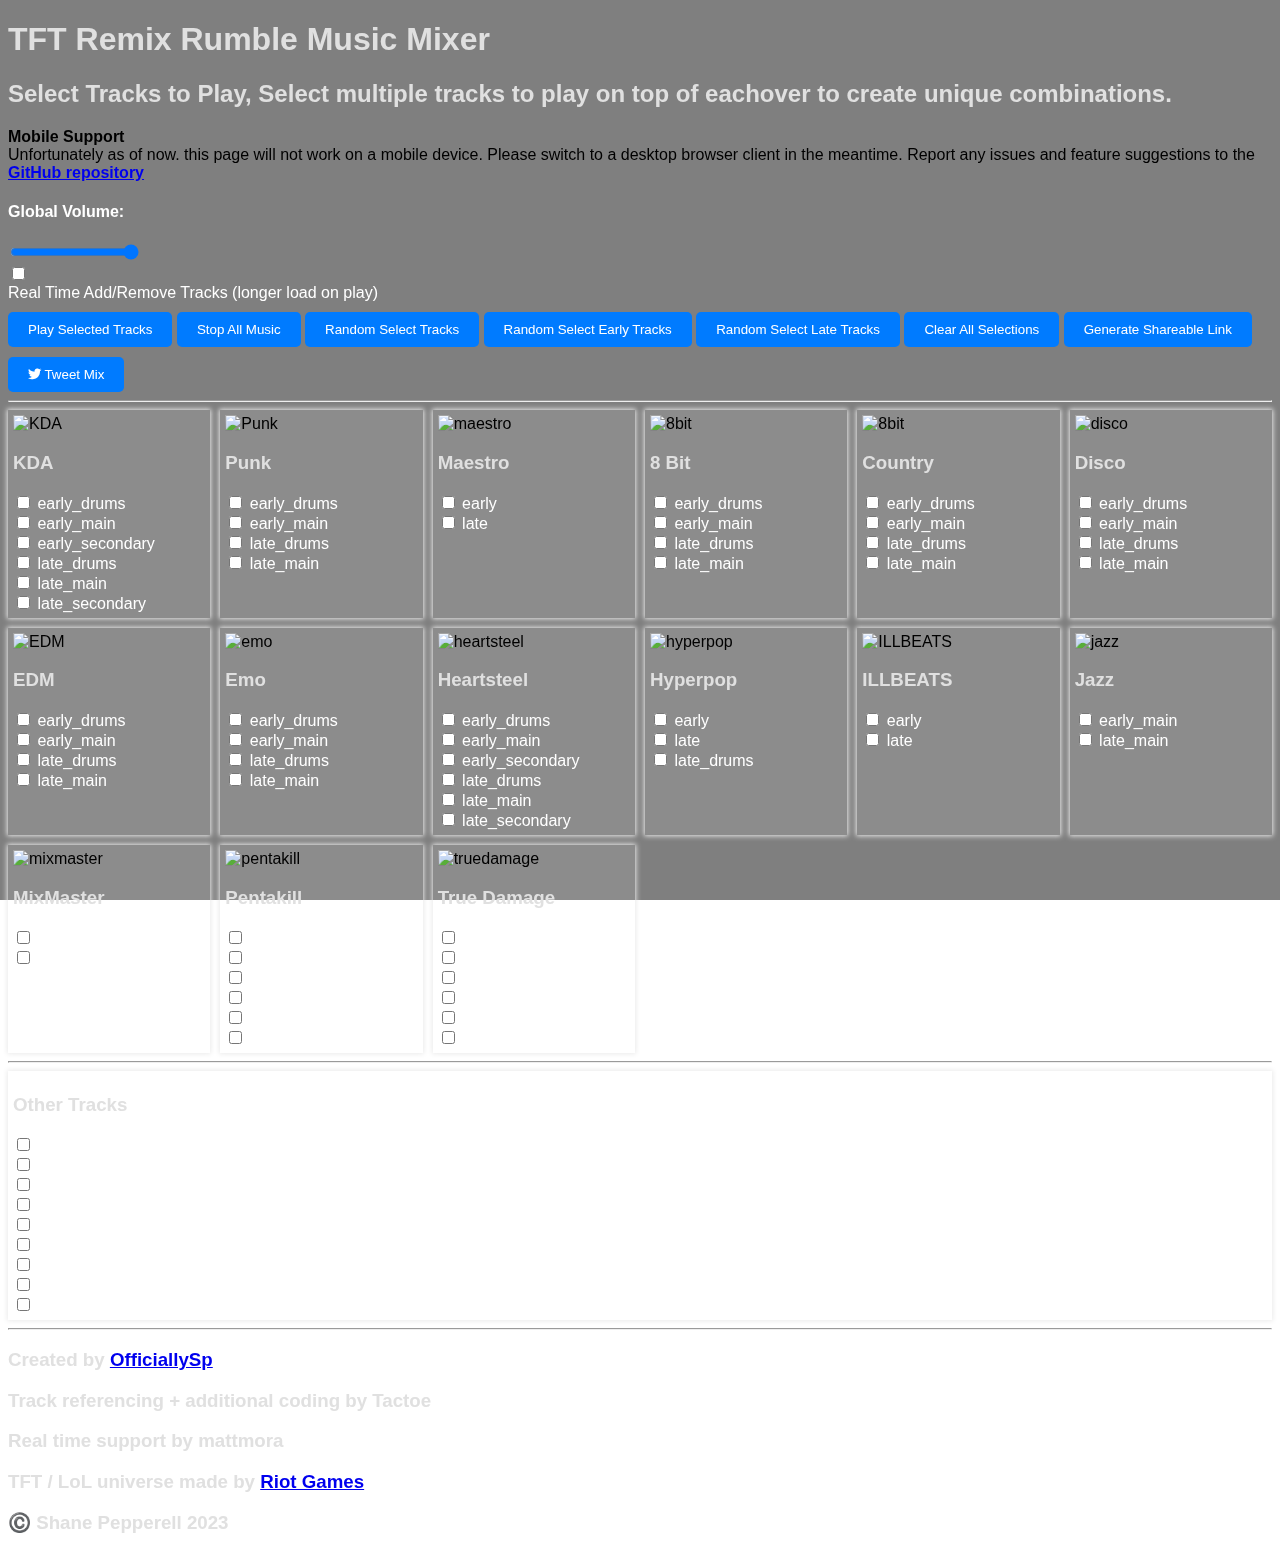
==== index.html @ 21630cff "Merge pull request #13 from mayopon/feature/grouped-random-selection" ====
<!DOCTYPE html>
<html>

<head>
    <meta charset="utf-8">
    <script async src="https://pagead2.googlesyndication.com/pagead/js/adsbygoogle.js?client=ca-pub-1548903334937961" crossorigin="anonymous"></script>
    <link href="https://cdn.jsdelivr.net/npm/bootstrap@5.3.2/dist/css/bootstrap.min.css" rel="stylesheet" integrity="sha384-T3c6CoIi6uLrA9TneNEoa7RxnatzjcDSCmG1MXxSR1GAsXEV/Dwwykc2MPK8M2HN" crossorigin="anonymous">
    <link href="https://cdnjs.cloudflare.com/ajax/libs/font-awesome/5.15.1/css/all.min.css" rel="stylesheet">
    <link rel="stylesheet" type="text/css" href="styles.css">
    <title>TFT Remix Rumble Music Mixer</title>
</head>

<body>
    <div class="background-image"></div>
    <div class="background-darken"></div>
    <h1>TFT Remix Rumble Music Mixer</h1>
    <h2>Select Tracks to Play, Select multiple tracks to play on top of eachover to create unique combinations.</h2>
    <div class="alert alert-info">
        <strong>Mobile Support</strong><br>
        Unfortunately as of now. this page will not work on a mobile device. Please switch to a desktop browser client in the meantime. Report any issues and feature suggestions to the <a href="https://github.com/OfficiallySp/tftmixer"><strong>GitHub repository</strong></a>
    </div>
    <div>
        <label for="globalVolume"><strong>
                <h4>Global Volume:</h4>
            </strong></label>
        <input type="range" id="globalVolume" name="volume" min="0" max="1" step="0.01" value="1" oninput="setGlobalVolume(this.value)">
    </div>
    <div class="toggle">
        <input type="checkbox" id="realTime" onclick="stopAllTracks()"/>
        <label for="realTime">Real Time Add/Remove Tracks (longer load on play) </label>
      </div>
    <div id="loadingIndicator" class="text-center" style="display: none;">
        <div class="spinner-border text-primary" role="status">
            <span class="visually-hidden">Loading Tracks...</span>
        </div>
    </div>
    <button class="btn btn-success" onclick="playSelectedTracks()">Play Selected Tracks</button>
    <button class="btn btn-secondary" onclick="stopAllTracks()">Stop All Music</button>
    <button class="btn btn-warning" onclick="randomSelectTracks()">Random Select Tracks</button>
    <button class="btn btn-warning" onclick="randomSelectEarlyTracks()">Random Select Early Tracks</button>
    <button class="btn btn-warning" onclick="randomSelectLateTracks()">Random Select Late Tracks</button>
    <button class="btn btn-danger" onclick="clearAllSelections()">Clear All Selections</button>
    <button onclick="generateShareableLink()" class="btn btn-info">Generate Shareable Link</button>
    <button onclick="tweetMix()" class="btn btn-primary"><i class="fab fa-twitter"></i> Tweet Mix</button>
    <div class="alert alert-success" id="copyNotification" style="display:none; position: fixed; bottom: 20px; right: 20px;">
        <strong>URL Copied to Clipboard</strong>
    </div>
    <hr>
    <div class="trait-container">
        <div class="trait">
            <img src="icon/kda.png" alt="KDA">
            <h3>KDA</h3>
            <input type="checkbox" id="kda_early_drums." name="kda_early_drums." class="early">
            <label for="kda_early_drums.">early_drums</label>
            <audio id="audiokda_early_drums" src="tracks/kda_early_drums.ogg" preload="none" loop></audio>
            <br>
            <input type="checkbox" id="kda_early_main." name="kda_early_main." class="early">
            <label for="kda_early_main.">early_main</label>
            <audio id="audiokda_early_main." src="tracks/kda_early_main.ogg" preload="none" loop></audio>
            <br>
            <input type="checkbox" id="kda_early_secondary." name="kda_early_secondary." class="early">
            <label for="kda_early_secondary.">early_secondary</label>
            <audio id="audiokda_early_secondary." src="tracks/kda_early_secondary.ogg" preload="none" loop></audio>
            <br>
            <input type="checkbox" id="kda_late_drums." name="kda_late_drums." class="late">
            <label for="kda_late_drums.">late_drums</label>
            <audio id="audiokda_late_drums." src="tracks/kda_late_drums.ogg" preload="none" loop></audio>
            <br>
            <input type="checkbox" id="kda_late_main." name="kda_late_main." class="late">
            <label for="kda_late_main.">late_main</label>
            <audio id="audiokda_late_main." src="tracks/kda_late_main.ogg" preload="none" loop></audio>
            <br>
            <input type="checkbox" id="kda_late_secondary." name="kda_late_secondary." class="late">
            <label for="kda_late_secondary.">late_secondary</label>
            <audio id="audiokda_late_secondary." src="tracks/kda_late_secondary.ogg" preload="none" loop></audio>
        </div>
        <div class="trait">
            <img src="icon/punk.png" alt="Punk">
            <h3>Punk</h3>
            <input type="checkbox" id="punk_early_drums." name="punk_early_drums." class="early">
            <label for="punk_early_drums.">early_drums</label>
            <audio id="audiopunk_early_drums." src="tracks/punk_early_drums.ogg" preload="none" loop></audio>
            <br>
            <input type="checkbox" id="punk_early_main." name="punk_early_main." class="early">
            <label for="punk_early_main.">early_main</label>
            <audio id="audiopunk_early_main." src="tracks/punk_early_main.ogg" preload="none" loop></audio>
            <br>
            <input type="checkbox" id="punk_late_drums." name="punk_late_drums." class="late">
            <label for="punk_late_drums.">late_drums</label>
            <audio id="audiopunk_late_drums." src="tracks/punk_late_drums.ogg" preload="none" loop></audio>
            <br>
            <input type="checkbox" id="punk_late_main." name="punk_late_main." class="late">
            <label for="punk_late_main.">late_main</label>
            <audio id="audiopunk_late_main." src="tracks/punk_late_main.ogg" preload="none" loop></audio>
        </div>
        <div class="trait">
            <img src="icon/maestro.png" alt="maestro">
            <h3>Maestro</h3>
            <input type="checkbox" id="maestro_early." name="maestro_early." class="early">
            <label for="maestro_early.">early</label>
            <audio id="audiomaestro_early." src="tracks/maestro_early.ogg" preload="none" loop></audio>
            <br>
            <input type="checkbox" id="maestro_late." name="maestro_late." class="late">
            <label for="maestro_late.">late</label>
            <audio id="audiomaestro_late." src="tracks/maestro_late.ogg" preload="none" loop></audio>
        </div>
        <div class="trait">
            <img src="icon/8bit.png" alt="8bit">
            <h3>8 Bit</h3>
            <input type="checkbox" id="8bit_early_drums." name="8bit_early_drums." class="early">
            <label for="8bit_early_drums.">early_drums</label>
            <audio id="audio8bit_early_drums." src="tracks/8bit_early_drums.ogg" preload="none" loop></audio>
            <br>
            <input type="checkbox" id="8bit_early_main." name="8bit_early_main." class="early">
            <label for="8bit_early_main.">early_main</label>
            <audio id="audio8bit_early_main." src="tracks/8bit_early_main.ogg" preload="none" loop></audio>
            <br>
            <input type="checkbox" id="8bit_late_drums." name="8bit_late_drums." class="late">
            <label for="8bit_late_drums.">late_drums</label>
            <audio id="audio8bit_late_drums." src="tracks/8bit_late_drums.ogg" preload="none" loop></audio>
            <br>
            <input type="checkbox" id="8bit_late_main." name="8bit_late_main." class="late">
            <label for="8bit_late_main.">late_main</label>
            <audio id="audio8bit_late_main." src="tracks/8bit_late_main.ogg" preload="none" loop></audio>
        </div>
        <div class="trait">
            <img src="icon/country.png" alt="8bit">
            <h3>Country</h3>
            <input type="checkbox" id="country_early_drums." name="country_early_drums." class="early">
            <label for="country_early_drums.">early_drums</label>
            <audio id="audiocountry_early_drums." src="tracks/country_early_drums.ogg" preload="none" loop></audio>
            <br>
            <input type="checkbox" id="country_early_main." name="country_early_main." class="early">
            <label for="country_early_main.">early_main</label>
            <audio id="audiocountry_early_main." src="tracks/country_early_main.ogg" preload="none" loop></audio>
            <br>
            <input type="checkbox" id="country_late_drums." name="country_late_drums." class="late">
            <label for="country_late_drums.">late_drums</label>
            <audio id="audiocountry_late_drums." src="tracks/country_late_drums.ogg" preload="none" loop></audio>
            <br>
            <input type="checkbox" id="country_late_main." name="country_late_main." class="late">
            <label for="country_late_main.">late_main</label>
            <audio id="audiocountry_late_main." src="tracks/country_late_main.ogg" preload="none" loop></audio>
        </div>
        <div class="trait">
            <img src="icon/disco.png" alt="disco">
            <h3>Disco</h3>
            <input type="checkbox" id="disco_early_drums." name="disco_early_drums." class="early">
            <label for="disco_early_drums.">early_drums</label>
            <audio id="audiodisco_early_drums." src="tracks/disco_early_drums.ogg" preload="none" loop></audio>
            <br>
            <input type="checkbox" id="disco_early_main." name="disco_early_main." class="early">
            <label for="disco_early_main.">early_main</label>
            <audio id="audiodisco_early_main." src="tracks/disco_early_main.ogg" preload="none" loop></audio>
            <br>
            <input type="checkbox" id="disco_late_drums." name="disco_late_drums." class="late">
            <label for="disco_late_drums.">late_drums</label>
            <audio id="audiodisco_late_drums." src="tracks/disco_late_drums.ogg" preload="none" loop></audio>
            <br>
            <input type="checkbox" id="disco_late_main." name="disco_late_main." class="late">
            <label for="disco_late_main.">late_main</label>
            <audio id="audiodisco_late_main." src="tracks/disco_late_main.ogg" preload="none" loop></audio>
        </div>
        <div class="trait">
            <img src="icon/edm.png" alt="EDM">
            <h3>EDM</h3>
            <input type="checkbox" id="edm_early_drums." name="edm_early_drums." class="early">
            <label for="edm_early_drums.">early_drums</label>
            <audio id="audioedm_early_drums." src="tracks/edm_early_drums.ogg" preload="none" loop></audio>
            <br>
            <input type="checkbox" id="edm_early_main." name="edm_early_main." class="early">
            <label for="edm_early_main.">early_main</label>
            <audio id="audioedm_early_main." src="tracks/edm_early_main.ogg" preload="none" loop></audio>
            <br>
            <input type="checkbox" id="edm_late_drums." name="edm_late_drums." class="late">
            <label for="edm_late_drums.">late_drums</label>
            <audio id="audioedm_late_drums." src="tracks/edm_late_drums.ogg" preload="none" loop></audio>
            <br>
            <input type="checkbox" id="edm_late_main." name="edm_late_main." class="late">
            <label for="edm_late_main.">late_main</label>
            <audio id="audioedm_late_main." src="tracks/edm_late_main.ogg" preload="none" loop></audio>
        </div>
        <div class="trait">
            <img src="icon/emo.png" alt="emo">
            <h3>Emo</h3>
            <input type="checkbox" id="emo_early_drums." name="emo_early_drums." class="early">
            <label for="emo_early_drums.">early_drums</label>
            <audio id="audioemo_early_drums." src="tracks/emo_early_drums.ogg" preload="none" loop></audio>
            <br>
            <input type="checkbox" id="emo_early_main." name="emo_early_main." class="early">
            <label for="emo_early_main.">early_main</label>
            <audio id="audioemo_early_main." src="tracks/emo_early_main.ogg" preload="none" loop></audio>
            <br>
            <input type="checkbox" id="emo_late_drums." name="emo_late_drums." class="late">
            <label for="emo_late_drums.">late_drums</label>
            <audio id="audioemo_late_drums." src="tracks/emo_late_drums.ogg" preload="none" loop></audio>
            <br>
            <input type="checkbox" id="emo_late_main." name="emo_late_main." class="late">
            <label for="emo_late_main.">late_main</label>
            <audio id="audioemo_late_main." src="tracks/emo_late_main.ogg" preload="none" loop></audio>
        </div>
        <div class="trait">
            <img src="icon/heartsteel.png" alt="heartsteel">
            <h3>Heartsteel</h3>
            <input type="checkbox" id="heartsteel_early_drums." name="heartsteel_early_drums." class="early">
            <label for="heartsteel_early_drums.">early_drums</label>
            <audio id="audioheartsteel_early_drums." src="tracks/heartsteel_early_drums.ogg" preload="none" loop></audio>
            <br>
            <input type="checkbox" id="heartsteel_early_main." name="heartsteel_early_main." class="early">
            <label for="heartsteel_early_main.">early_main</label>
            <audio id="audioheartsteel_early_main." src="tracks/heartsteel_early_main.ogg" preload="none" loop></audio>
            <br>
            <input type="checkbox" id="heartsteel_early_secondary." name="heartsteel_early_secondary." class="early">
            <label for="heartsteel_early_secondary.">early_secondary</label>
            <audio id="audioheartsteel_early_secondary." src="tracks/heartsteel_early_secondary.ogg" preload="none" loop></audio>
            <br>
            <input type="checkbox" id="heartsteel_late_drums." name="heartsteel_late_drums." class="late">
            <label for="heartsteel_late_drums.">late_drums</label>
            <audio id="audioheartsteel_late_drums." src="tracks/illbeats_late.ogg" preload="none" loop></audio>
            <br>
            <input type="checkbox" id="heartsteel_late_main." name="heartsteel_late_main." class="late">
            <label for="heartsteel_late_main.">late_main</label>
            <audio id="audioheartsteel_late_main." src="tracks/heartsteel_late_main.ogg" preload="none" loop></audio>
            <br>
            <input type="checkbox" id="heartsteel_late_secondary." name="heartsteel_late_secondary." class="late">
            <label for="heartsteel_late_secondary.">late_secondary</label>
            <audio id="audioheartsteel_late_secondary." src="tracks/heartsteel_late_secondary.ogg" preload="none" loop></audio>
        </div>
        <div class="trait">
            <img src="icon/hyperpop.png" alt="hyperpop">
            <h3>Hyperpop</h3>
            <input type="checkbox" id="hyperpop_early." name="hyperpop_early." class="early">
            <label for="hyperpop_early.">early</label>
            <audio id="audiohyperpop_early." src="tracks/hyperpop_early.ogg" preload="none" loop></audio>
            <br>
            <input type="checkbox" id="hyperpop_late." name="hyperpop_late." class="late">
            <label for="hyperpop_late.">late</label>
            <audio id="audiohyperpop_late." src="tracks/hyperpop_late.ogg" preload="none" loop></audio>
            <br>
            <input type="checkbox" id="hyperpop_late_drums." name="hyperpop_late_drums." class="late">
            <label for="hyperpop_late_drums.">late_drums</label>
            <audio id="audiohyperpop_late_drums." src="tracks/hyperpop_late_drums.ogg" preload="none" loop></audio>
        </div>
        <div class="trait">
            <img src="icon/illbeats.png" alt="ILLBEATS">
            <h3>ILLBEATS</h3>
            <input type="checkbox" id="illbeats_early." name="illbeats_early." class="early">
            <label for="illbeats_early.">early</label>
            <audio id="audioillbeats_early." src="tracks/illbeats_early.ogg" preload="none" loop></audio>
            <br>
            <input type="checkbox" id="illbeats_late." name="illbeats_late." class="late">
            <label for="illbeats_late.">late</label>
            <audio id="audioillbeats_late." src="tracks/heartsteel_late_drums.ogg" preload="none" loop></audio>
        </div>
        <div class="trait">
            <img src="icon/jazz.png" alt="jazz">
            <h3>Jazz</h3>
            <input type="checkbox" id="jazz_early_main." name="jazz_early_main." class="early">
            <label for="jazz_early_main.">early_main</label>
            <audio id="audiojazz_early_main." src="tracks/jazz_early_main.ogg" preload="none" loop></audio>
            <br>
            <input type="checkbox" id="jazz_late_main." name="jazz_late_main." class="late">
            <label for="jazz_late_main.">late_main</label>
            <audio id="audiojazz_late_main." src="tracks/jazz_late_main.ogg" preload="none" loop></audio>
        </div>
        <div class="trait">
            <img src="icon/mixmaster.png" alt="mixmaster">
            <h3>MixMaster</h3>
            <input type="checkbox" id="mixmaster_early." name="mixmaster_early." class="early">
            <label for="mixmaster_early.">early</label>
            <audio id="audiomixmaster_early." src="tracks/mixmaster_early.ogg" preload="none" loop></audio>
            <br>
            <input type="checkbox" id="mixmaster_late." name="mixmaster_late." class="late">
            <label for="mixmaster_late.">late</label>
            <audio id="audiomixmaster_late." src="tracks/mixmaster_late.ogg" preload="none" loop></audio>
        </div>
        <div class="trait">
            <img src="icon/pentakill.png" alt="pentakill">
            <h3>Pentakill</h3>
            <input type="checkbox" id="pentakill_early_drums." name="pentakill_early_drums." class="early">
            <label for="pentakill_early_drums.">early_drums</label>
            <audio id="audiopentakill_early_drums." src="tracks/pentakill_early_drums.ogg" preload="none" loop></audio>
            <br>
            <input type="checkbox" id="pentakill_early_main." name="pentakill_early_main." class="early">
            <label for="pentakill_early_main.">early_main</label>
            <audio id="audiopentakill_early_main." src="tracks/pentakill_early_main.ogg" preload="none" loop></audio>
            <br>
            <input type="checkbox" id="pentakill_early_secondary." name="pentakill_early_secondary." class="early">
            <label for="pentakill_early_secondary.">early_secondary</label>
            <audio id="audiopentakill_early_secondary." src="tracks/pentakill_early_secondary.ogg" preload="none" loop></audio>
            <br>
            <input type="checkbox" id="pentakill_late_drums." name="pentakill_late_drums." class="late">
            <label for="pentakill_late_drums.">late_drums</label>
            <audio id="audiopentakill_late_drums." src="tracks/pentakill_late_drums.ogg" preload="none" loop></audio>
            <br>
            <input type="checkbox" id="pentakill_late_main." name="pentakill_late_main." class="late">
            <label for="pentakill_late_main.">late_main</label>
            <audio id="audiopentakill_late_main." src="tracks/pentakill_late_main.ogg" preload="none" loop></audio>
            <br>
            <input type="checkbox" id="pentakill_late_secondary." name="pentakill_late_secondary." class="late">
            <label for="pentakill_late_secondary.">late_secondary</label>
            <audio id="audiopentakill_late_secondary." src="tracks/pentakill_late_secondary.ogg" preload="none" loop></audio>
        </div>
        <div class="trait">
            <img src="icon/truedmg.png" alt="truedamage">
            <h3>True Damage</h3>
            <input type="checkbox" id="truedamage_early_drums." name="truedamage_early_drums." class="early">
            <label for="truedamage_early_drums.">early_drums</label>
            <audio id="audiotruedamage_early_drums." src="tracks/truedamage_early_drums.ogg" preload="none" loop></audio>
            <br>
            <input type="checkbox" id="truedamage_early_main." name="truedamage_early_main." class="early">
            <label for="truedamage_early_main.">early_main</label>
            <audio id="audiotruedamage_early_main." src="tracks/truedamage_early_main.ogg" preload="none" loop></audio>
            <br>
            <input type="checkbox" id="truedamage_early_secondary." name="truedamage_early_secondary." class="early">
            <label for="truedamage_early_secondary.">early_secondary</label>
            <audio id="audiotruedamage_early_secondary." src="tracks/truedamage_early_secondary.ogg" preload="none" loop></audio>
            <br>
            <input type="checkbox" id="truedamage_late_drums." name="truedamage_late_drums." class="late">
            <label for="truedamage_late_drums.">late_drums</label>
            <audio id="audiotruedamage_late_drums." src="tracks/truedamage_late_drums.ogg" preload="none" loop></audio>
            <br>
            <input type="checkbox" id="truedamage_late_main." name="truedamage_late_main." class="late">
            <label for="truedamage_late_main.">late_main</label>
            <audio id="audiotruedamage_late_main." src="tracks/truedamage_late_main.ogg" preload="none" loop></audio>
            <br>
            <input type="checkbox" id="truedamage_late_secondary." name="truedamage_late_secondary." class="late">
            <label for="truedamage_late_secondary.">late_secondary</label>
            <audio id="audiotruedamage_late_secondary." src="tracks/truedamage_late_secondary.ogg" preload="none" loop></audio>
        </div>
    </div>
    <hr>
    <div class="trait">
        <h3>Other Tracks</h3>
        <input type="checkbox" id="starting_carousel." name="starting_carousel.">
        <label for="starting_carousel.">Starting Carousel</label>
        <audio id="audiostarting_carousel." src="tracks/starting_carousel.ogg" preload="none" loop></audio>
        <br>
        <input type="checkbox" id="piano_early." name="piano_early." class="early">
        <label for="piano_early.">No Traits Early</label>
        <audio id="audiopiano_early." src="tracks/piano_early.ogg" preload="none" loop></audio>
        <br>
        <input type="checkbox" id="piano_late." name="piano_late." class="late">
        <label for="piano_late.">No Traits Late</label>
        <audio id="audiopiano_late." src="tracks/piano_late.ogg" preload="none" loop></audio>
        <br>
        <input type="checkbox" id="death1." name="death1.">
        <label for="death1.">Death 1</label>
        <audio id="audiodeath1." src="tracks/death1.ogg" preload="none" loop></audio>
        <br>
        <input type="checkbox" id="death2." name="death2.">
        <label for="death2.">Death 2</label>
        <audio id="audiodeath2." src="tracks/death2.ogg" preload="none" loop></audio>
        <br>
        <input type="checkbox" id="death3." name="death3.">
        <label for="death3.">Death 3</label>
        <audio id="audiodeath3." src="tracks/death3.ogg" preload="none" loop></audio>
        <br>
        <input type="checkbox" id="death4." name="death4.">
        <label for="death4.">Death 4</label>
        <audio id="audiodeath4." src="tracks/death4.ogg" preload="none" loop></audio>
        <br>
        <input type="checkbox" id="death5." name="death5.">
        <label for="death5.">Death 5</label>
        <audio id="audiodeath5." src="tracks/death5.ogg" preload="none" loop></audio>
        <br>
        <input type="checkbox" id="death6." name="death6.">
        <label for="death6.">Death 6</label>
        <audio id="audiodeath6." src="tracks/death6.ogg" preload="none" loop></audio>
    </div>
    <script src="script.js"></script>
    <hr>
    <h3>Created by <a href="https://officiallysp.net">OfficiallySp</a></h3>
    <h3>Track referencing + additional coding by Tactoe</h3>
    <h3>Real time support by mattmora</h3>
    <h3>TFT / LoL universe made by <a href="https://www.riotgames.com/en">Riot Games</a></h3>
    <h3>©️ Shane Pepperell 2023</h3>

</body>

</html>
---- styles.css ----
@charset "utf-8";
/* CSS Document */

        body {
            font-family: Arial, sans-serif;
        }

        h1,
        h2,
        h3 {
            color: #e0e0e0;
        }

        label {
            color: #ffffff;
            display: flex
        }

        button {
            margin-top: 10px;
            padding: 10px 20px;
            background-color: #007bff;
            color: white;
            border: none;
            border-radius: 5px;
            cursor: pointer;
        }

        button:hover {
            background-color: #0056b3;
        }


        .background-image {
            position: fixed;
            top: 0;
            left: 0;
            right: 0;
            bottom: 0;
            width: 100%;
            height: 100%;
            background-image: url('bg.png');
            background-size: cover;
            background-position: center;
            filter: blur(2px);
            z-index: -1;
        }

        .background-darken {
            position: fixed;
            top: 0;
            left: 0;
            right: 0;
            bottom: 0;
            background-color: rgba(0, 0, 0, 0.5);
            z-index: -1;
        }

        .trait-container {
            display: grid;
            grid-template-columns: repeat(auto-fit, minmax(200px, 1fr));
            gap: 10px;
        }

        .trait {
            text-align: left;
            background-color: rgba(255, 255, 255, 0.1);
            box-shadow: 0px 0px 5px 1px #ebebeb;
            padding: 5px;
        }

        .trait label {
            display: inline-flex;
        }
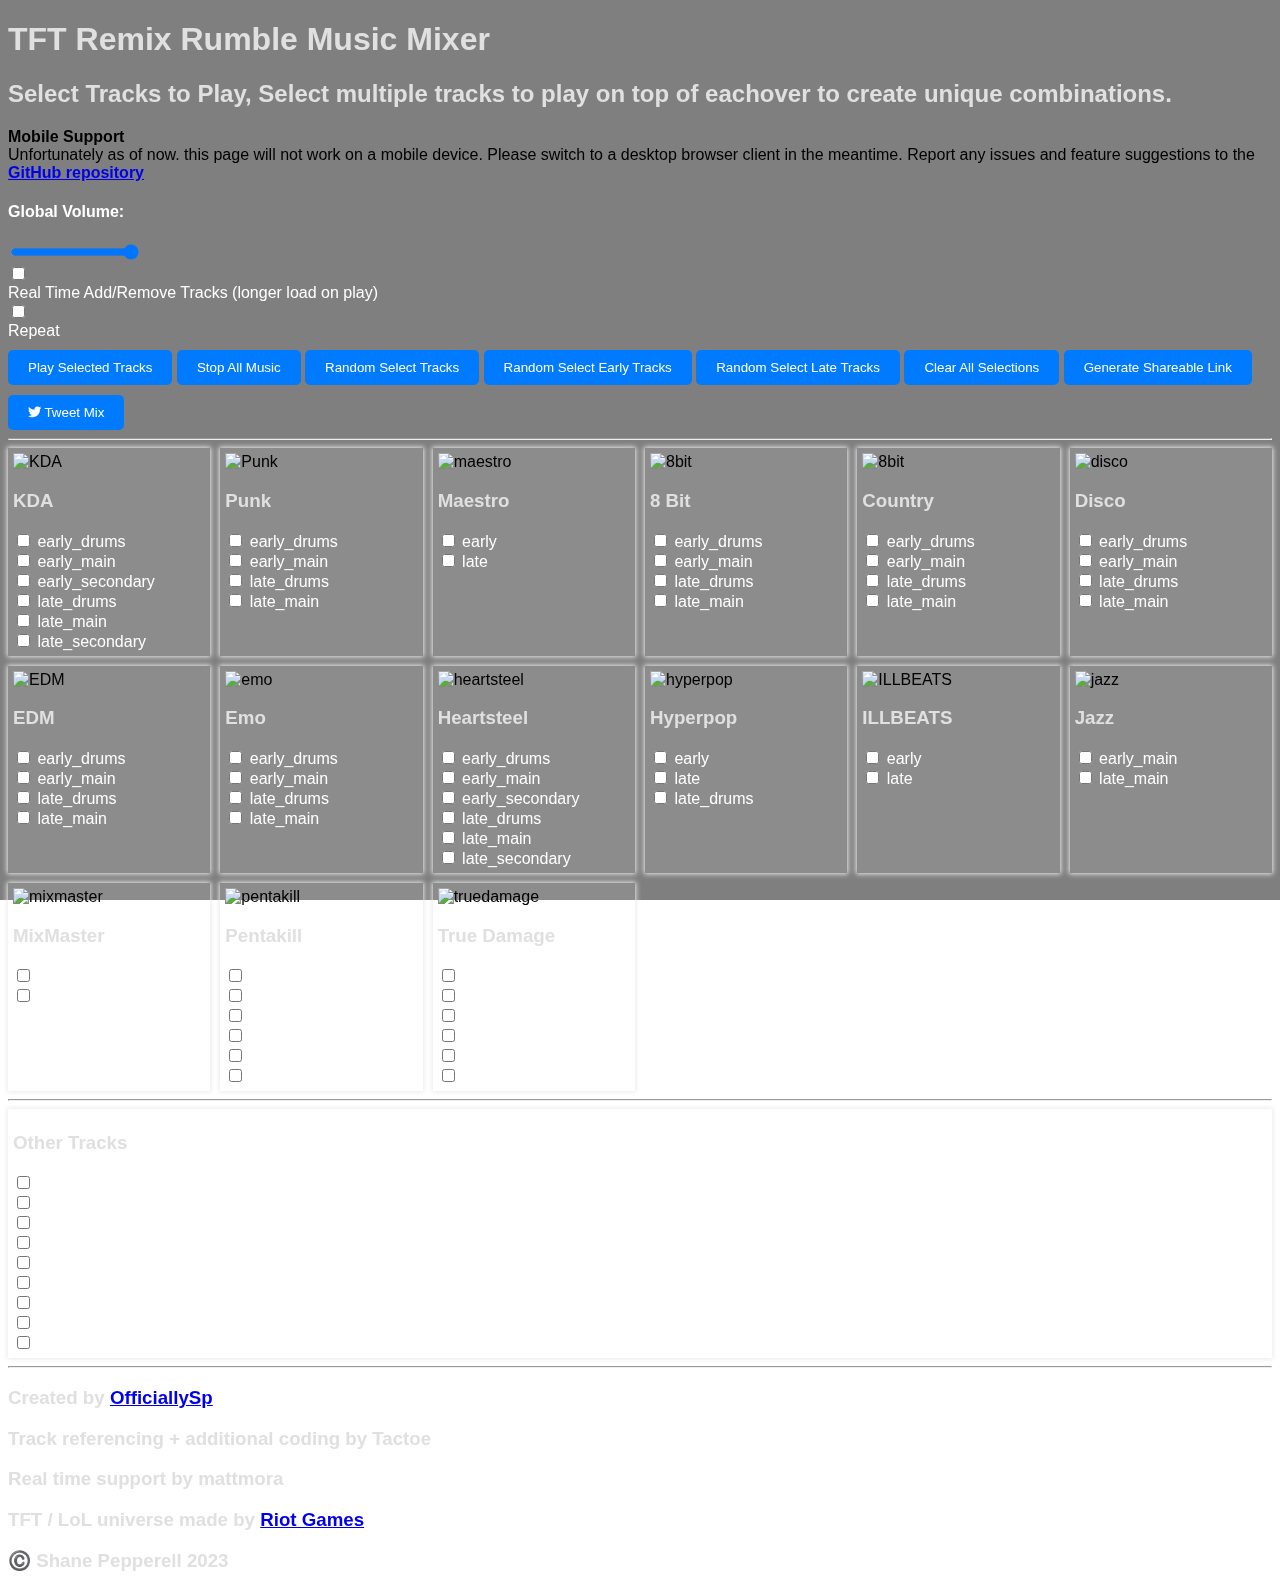
==== commit 26015a51: "Merge pull request #17 from mayopon/feature/repeat-play" ====
--- a/index.html
+++ b/index.html
@@ -26,9 +26,13 @@
         <input type="range" id="globalVolume" name="volume" min="0" max="1" step="0.01" value="1" oninput="setGlobalVolume(this.value)">
     </div>
     <div class="toggle">
-        <input type="checkbox" id="realTime" onclick="stopAllTracks()"/>
+        <input type="checkbox" id="realTime" onclick="toggleRealTime()"/>
         <label for="realTime">Real Time Add/Remove Tracks (longer load on play) </label>
-      </div>
+    </div>
+    <div class="toggle">
+        <input type="checkbox" id="repeat">
+        <label for="repeat">Repeat</label>
+    </div>
     <div id="loadingIndicator" class="text-center" style="display: none;">
         <div class="spinner-border text-primary" role="status">
             <span class="visually-hidden">Loading Tracks...</span>
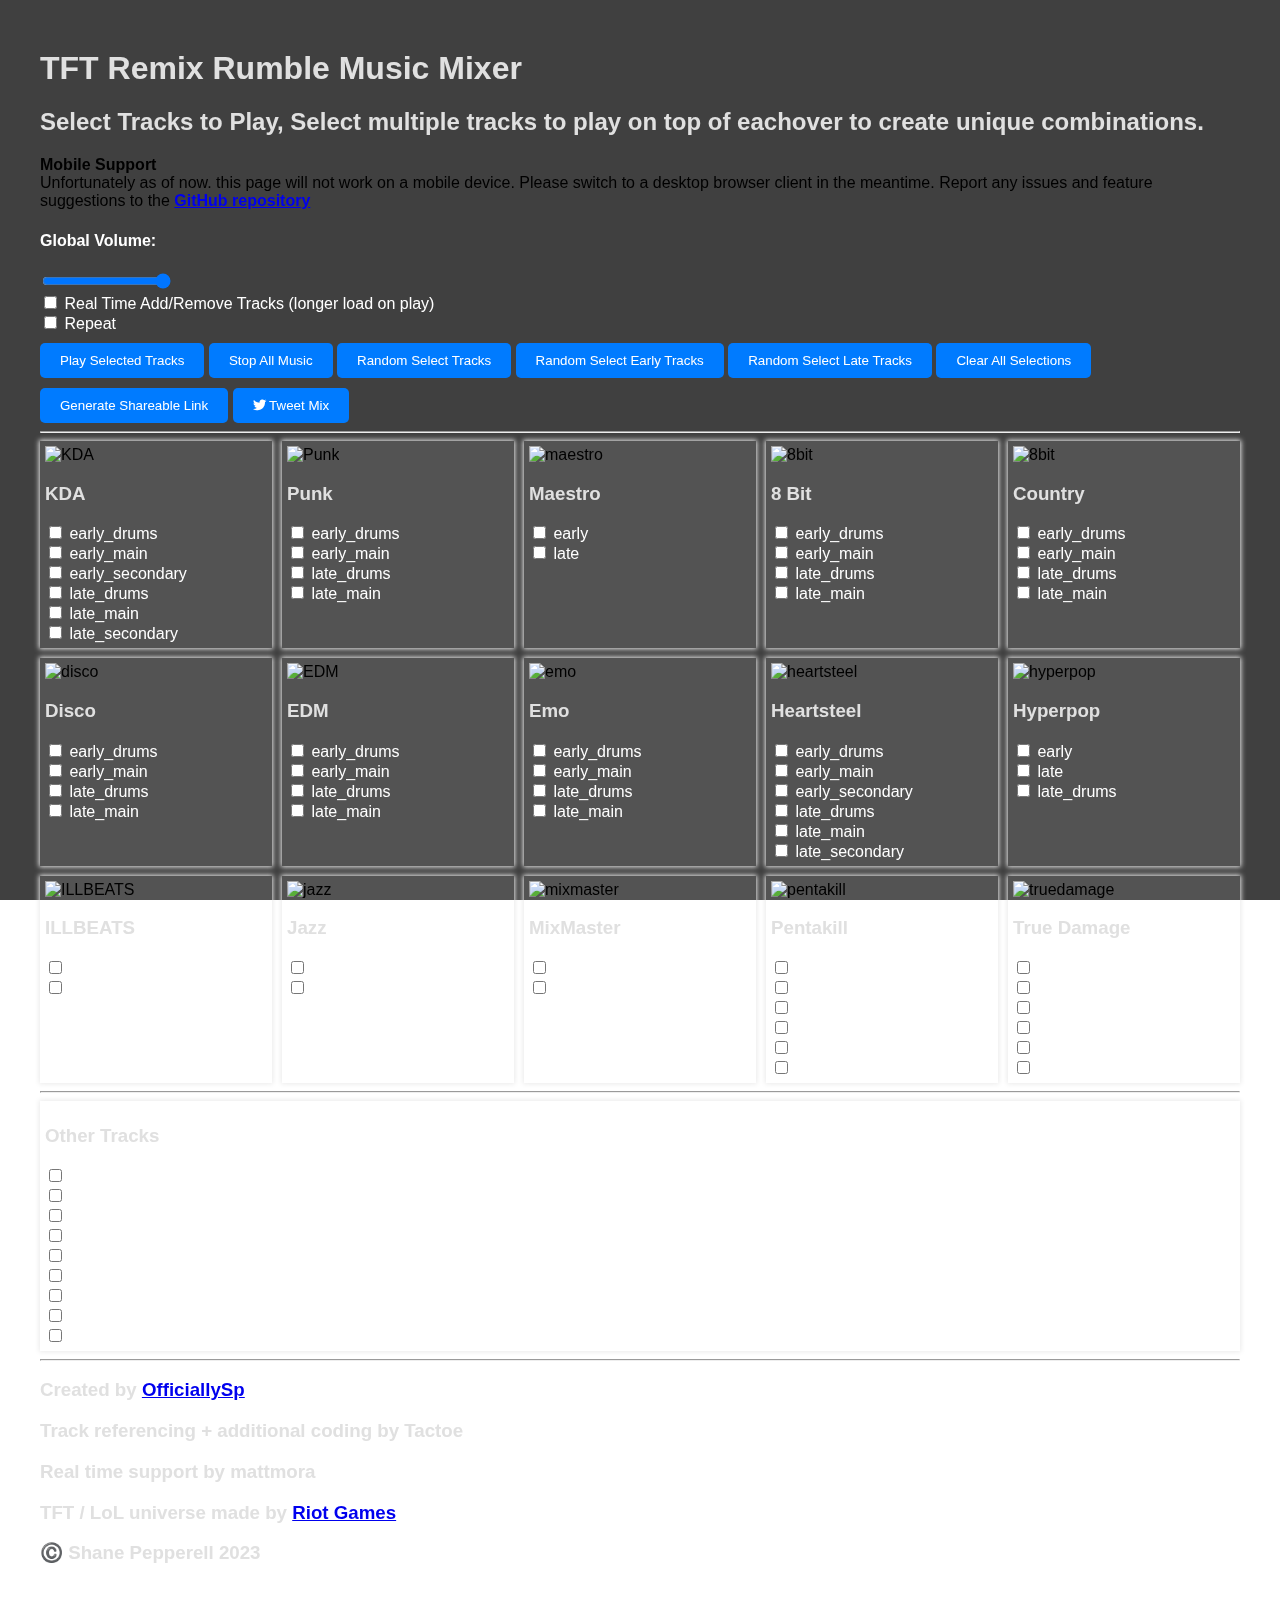
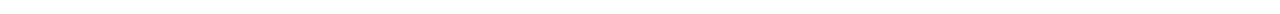
==== commit 48c954d5: "style: improve readability and content bounding" ====
--- a/index.html
+++ b/index.html
@@ -11,375 +11,376 @@
 </head>
 
 <body>
-    <div class="background-image"></div>
-    <div class="background-darken"></div>
-    <h1>TFT Remix Rumble Music Mixer</h1>
-    <h2>Select Tracks to Play, Select multiple tracks to play on top of eachover to create unique combinations.</h2>
-    <div class="alert alert-info">
-        <strong>Mobile Support</strong><br>
-        Unfortunately as of now. this page will not work on a mobile device. Please switch to a desktop browser client in the meantime. Report any issues and feature suggestions to the <a href="https://github.com/OfficiallySp/tftmixer"><strong>GitHub repository</strong></a>
-    </div>
-    <div>
-        <label for="globalVolume"><strong>
-                <h4>Global Volume:</h4>
-            </strong></label>
-        <input type="range" id="globalVolume" name="volume" min="0" max="1" step="0.01" value="1" oninput="setGlobalVolume(this.value)">
-    </div>
-    <div class="toggle">
-        <input type="checkbox" id="realTime" onclick="toggleRealTime()"/>
-        <label for="realTime">Real Time Add/Remove Tracks (longer load on play) </label>
-    </div>
-    <div class="toggle">
-        <input type="checkbox" id="repeat">
-        <label for="repeat">Repeat</label>
-    </div>
-    <div id="loadingIndicator" class="text-center" style="display: none;">
-        <div class="spinner-border text-primary" role="status">
-            <span class="visually-hidden">Loading Tracks...</span>
-        </div>
-    </div>
-    <button class="btn btn-success" onclick="playSelectedTracks()">Play Selected Tracks</button>
-    <button class="btn btn-secondary" onclick="stopAllTracks()">Stop All Music</button>
-    <button class="btn btn-warning" onclick="randomSelectTracks()">Random Select Tracks</button>
-    <button class="btn btn-warning" onclick="randomSelectEarlyTracks()">Random Select Early Tracks</button>
-    <button class="btn btn-warning" onclick="randomSelectLateTracks()">Random Select Late Tracks</button>
-    <button class="btn btn-danger" onclick="clearAllSelections()">Clear All Selections</button>
-    <button onclick="generateShareableLink()" class="btn btn-info">Generate Shareable Link</button>
-    <button onclick="tweetMix()" class="btn btn-primary"><i class="fab fa-twitter"></i> Tweet Mix</button>
-    <div class="alert alert-success" id="copyNotification" style="display:none; position: fixed; bottom: 20px; right: 20px;">
-        <strong>URL Copied to Clipboard</strong>
-    </div>
-    <hr>
-    <div class="trait-container">
+    <div class="section-container">
+        <div class="background-image"></div>
+        <div class="background-darken"></div>
+        <h1>TFT Remix Rumble Music Mixer</h1>
+        <h2>Select Tracks to Play, Select multiple tracks to play on top of eachover to create unique combinations.</h2>
+        <div class="alert alert-info">
+            <strong>Mobile Support</strong><br>
+            Unfortunately as of now. this page will not work on a mobile device. Please switch to a desktop browser client in the meantime. 
+            Report any issues and feature suggestions to the <a href="https://github.com/OfficiallySp/tftmixer"><strong>GitHub repository</strong></a>
+        </div>
+        <div>
+            <label for="globalVolume"><strong>
+                    <h4>Global Volume:</h4>
+                </strong></label>
+            <input type="range" id="globalVolume" name="volume" min="0" max="1" step="0.01" value="1" oninput="setGlobalVolume(this.value)">
+        </div>
+        <div class="toggle">
+            <input type="checkbox" id="realTime" onclick="toggleRealTime()"/>
+            <label for="realTime">Real Time Add/Remove Tracks (longer load on play) </label>
+        </div>
+        <div class="toggle">
+            <input type="checkbox" id="repeat">
+            <label for="repeat">Repeat</label>
+        </div>
+        <div id="loadingIndicator" class="text-center" style="display: none;">
+            <div class="spinner-border text-primary" role="status">
+                <span class="visually-hidden">Loading Tracks...</span>
+            </div>
+        </div>
+        <button class="btn btn-success" onclick="playSelectedTracks()">Play Selected Tracks</button>
+        <button class="btn btn-secondary" onclick="stopAllTracks()">Stop All Music</button>
+        <button class="btn btn-warning" onclick="randomSelectTracks()">Random Select Tracks</button>
+        <button class="btn btn-warning" onclick="randomSelectEarlyTracks()">Random Select Early Tracks</button>
+        <button class="btn btn-warning" onclick="randomSelectLateTracks()">Random Select Late Tracks</button>
+        <button class="btn btn-danger" onclick="clearAllSelections()">Clear All Selections</button>
+        <button onclick="generateShareableLink()" class="btn btn-info">Generate Shareable Link</button>
+        <button onclick="tweetMix()" class="btn btn-primary"><i class="fab fa-twitter"></i> Tweet Mix</button>
+        <div class="alert alert-success" id="copyNotification" style="display:none; position: fixed; bottom: 20px; right: 20px;">
+            <strong>URL Copied to Clipboard</strong>
+        </div>
+        <hr>
+        <div class="trait-container">
+            <div class="trait">
+                <img src="icon/kda.png" alt="KDA">
+                <h3>KDA</h3>
+                <input type="checkbox" id="kda_early_drums." name="kda_early_drums." class="early">
+                <label for="kda_early_drums.">early_drums</label>
+                <audio id="audiokda_early_drums" src="tracks/kda_early_drums.ogg" preload="none" loop></audio>
+                <br>
+                <input type="checkbox" id="kda_early_main." name="kda_early_main." class="early">
+                <label for="kda_early_main.">early_main</label>
+                <audio id="audiokda_early_main." src="tracks/kda_early_main.ogg" preload="none" loop></audio>
+                <br>
+                <input type="checkbox" id="kda_early_secondary." name="kda_early_secondary." class="early">
+                <label for="kda_early_secondary.">early_secondary</label>
+                <audio id="audiokda_early_secondary." src="tracks/kda_early_secondary.ogg" preload="none" loop></audio>
+                <br>
+                <input type="checkbox" id="kda_late_drums." name="kda_late_drums." class="late">
+                <label for="kda_late_drums.">late_drums</label>
+                <audio id="audiokda_late_drums." src="tracks/kda_late_drums.ogg" preload="none" loop></audio>
+                <br>
+                <input type="checkbox" id="kda_late_main." name="kda_late_main." class="late">
+                <label for="kda_late_main.">late_main</label>
+                <audio id="audiokda_late_main." src="tracks/kda_late_main.ogg" preload="none" loop></audio>
+                <br>
+                <input type="checkbox" id="kda_late_secondary." name="kda_late_secondary." class="late">
+                <label for="kda_late_secondary.">late_secondary</label>
+                <audio id="audiokda_late_secondary." src="tracks/kda_late_secondary.ogg" preload="none" loop></audio>
+            </div>
+            <div class="trait">
+                <img src="icon/punk.png" alt="Punk">
+                <h3>Punk</h3>
+                <input type="checkbox" id="punk_early_drums." name="punk_early_drums." class="early">
+                <label for="punk_early_drums.">early_drums</label>
+                <audio id="audiopunk_early_drums." src="tracks/punk_early_drums.ogg" preload="none" loop></audio>
+                <br>
+                <input type="checkbox" id="punk_early_main." name="punk_early_main." class="early">
+                <label for="punk_early_main.">early_main</label>
+                <audio id="audiopunk_early_main." src="tracks/punk_early_main.ogg" preload="none" loop></audio>
+                <br>
+                <input type="checkbox" id="punk_late_drums." name="punk_late_drums." class="late">
+                <label for="punk_late_drums.">late_drums</label>
+                <audio id="audiopunk_late_drums." src="tracks/punk_late_drums.ogg" preload="none" loop></audio>
+                <br>
+                <input type="checkbox" id="punk_late_main." name="punk_late_main." class="late">
+                <label for="punk_late_main.">late_main</label>
+                <audio id="audiopunk_late_main." src="tracks/punk_late_main.ogg" preload="none" loop></audio>
+            </div>
+            <div class="trait">
+                <img src="icon/maestro.png" alt="maestro">
+                <h3>Maestro</h3>
+                <input type="checkbox" id="maestro_early." name="maestro_early." class="early">
+                <label for="maestro_early.">early</label>
+                <audio id="audiomaestro_early." src="tracks/maestro_early.ogg" preload="none" loop></audio>
+                <br>
+                <input type="checkbox" id="maestro_late." name="maestro_late." class="late">
+                <label for="maestro_late.">late</label>
+                <audio id="audiomaestro_late." src="tracks/maestro_late.ogg" preload="none" loop></audio>
+            </div>
+            <div class="trait">
+                <img src="icon/8bit.png" alt="8bit">
+                <h3>8 Bit</h3>
+                <input type="checkbox" id="8bit_early_drums." name="8bit_early_drums." class="early">
+                <label for="8bit_early_drums.">early_drums</label>
+                <audio id="audio8bit_early_drums." src="tracks/8bit_early_drums.ogg" preload="none" loop></audio>
+                <br>
+                <input type="checkbox" id="8bit_early_main." name="8bit_early_main." class="early">
+                <label for="8bit_early_main.">early_main</label>
+                <audio id="audio8bit_early_main." src="tracks/8bit_early_main.ogg" preload="none" loop></audio>
+                <br>
+                <input type="checkbox" id="8bit_late_drums." name="8bit_late_drums." class="late">
+                <label for="8bit_late_drums.">late_drums</label>
+                <audio id="audio8bit_late_drums." src="tracks/8bit_late_drums.ogg" preload="none" loop></audio>
+                <br>
+                <input type="checkbox" id="8bit_late_main." name="8bit_late_main." class="late">
+                <label for="8bit_late_main.">late_main</label>
+                <audio id="audio8bit_late_main." src="tracks/8bit_late_main.ogg" preload="none" loop></audio>
+            </div>
+            <div class="trait">
+                <img src="icon/country.png" alt="8bit">
+                <h3>Country</h3>
+                <input type="checkbox" id="country_early_drums." name="country_early_drums." class="early">
+                <label for="country_early_drums.">early_drums</label>
+                <audio id="audiocountry_early_drums." src="tracks/country_early_drums.ogg" preload="none" loop></audio>
+                <br>
+                <input type="checkbox" id="country_early_main." name="country_early_main." class="early">
+                <label for="country_early_main.">early_main</label>
+                <audio id="audiocountry_early_main." src="tracks/country_early_main.ogg" preload="none" loop></audio>
+                <br>
+                <input type="checkbox" id="country_late_drums." name="country_late_drums." class="late">
+                <label for="country_late_drums.">late_drums</label>
+                <audio id="audiocountry_late_drums." src="tracks/country_late_drums.ogg" preload="none" loop></audio>
+                <br>
+                <input type="checkbox" id="country_late_main." name="country_late_main." class="late">
+                <label for="country_late_main.">late_main</label>
+                <audio id="audiocountry_late_main." src="tracks/country_late_main.ogg" preload="none" loop></audio>
+            </div>
+            <div class="trait">
+                <img src="icon/disco.png" alt="disco">
+                <h3>Disco</h3>
+                <input type="checkbox" id="disco_early_drums." name="disco_early_drums." class="early">
+                <label for="disco_early_drums.">early_drums</label>
+                <audio id="audiodisco_early_drums." src="tracks/disco_early_drums.ogg" preload="none" loop></audio>
+                <br>
+                <input type="checkbox" id="disco_early_main." name="disco_early_main." class="early">
+                <label for="disco_early_main.">early_main</label>
+                <audio id="audiodisco_early_main." src="tracks/disco_early_main.ogg" preload="none" loop></audio>
+                <br>
+                <input type="checkbox" id="disco_late_drums." name="disco_late_drums." class="late">
+                <label for="disco_late_drums.">late_drums</label>
+                <audio id="audiodisco_late_drums." src="tracks/disco_late_drums.ogg" preload="none" loop></audio>
+                <br>
+                <input type="checkbox" id="disco_late_main." name="disco_late_main." class="late">
+                <label for="disco_late_main.">late_main</label>
+                <audio id="audiodisco_late_main." src="tracks/disco_late_main.ogg" preload="none" loop></audio>
+            </div>
+            <div class="trait">
+                <img src="icon/edm.png" alt="EDM">
+                <h3>EDM</h3>
+                <input type="checkbox" id="edm_early_drums." name="edm_early_drums." class="early">
+                <label for="edm_early_drums.">early_drums</label>
+                <audio id="audioedm_early_drums." src="tracks/edm_early_drums.ogg" preload="none" loop></audio>
+                <br>
+                <input type="checkbox" id="edm_early_main." name="edm_early_main." class="early">
+                <label for="edm_early_main.">early_main</label>
+                <audio id="audioedm_early_main." src="tracks/edm_early_main.ogg" preload="none" loop></audio>
+                <br>
+                <input type="checkbox" id="edm_late_drums." name="edm_late_drums." class="late">
+                <label for="edm_late_drums.">late_drums</label>
+                <audio id="audioedm_late_drums." src="tracks/edm_late_drums.ogg" preload="none" loop></audio>
+                <br>
+                <input type="checkbox" id="edm_late_main." name="edm_late_main." class="late">
+                <label for="edm_late_main.">late_main</label>
+                <audio id="audioedm_late_main." src="tracks/edm_late_main.ogg" preload="none" loop></audio>
+            </div>
+            <div class="trait">
+                <img src="icon/emo.png" alt="emo">
+                <h3>Emo</h3>
+                <input type="checkbox" id="emo_early_drums." name="emo_early_drums." class="early">
+                <label for="emo_early_drums.">early_drums</label>
+                <audio id="audioemo_early_drums." src="tracks/emo_early_drums.ogg" preload="none" loop></audio>
+                <br>
+                <input type="checkbox" id="emo_early_main." name="emo_early_main." class="early">
+                <label for="emo_early_main.">early_main</label>
+                <audio id="audioemo_early_main." src="tracks/emo_early_main.ogg" preload="none" loop></audio>
+                <br>
+                <input type="checkbox" id="emo_late_drums." name="emo_late_drums." class="late">
+                <label for="emo_late_drums.">late_drums</label>
+                <audio id="audioemo_late_drums." src="tracks/emo_late_drums.ogg" preload="none" loop></audio>
+                <br>
+                <input type="checkbox" id="emo_late_main." name="emo_late_main." class="late">
+                <label for="emo_late_main.">late_main</label>
+                <audio id="audioemo_late_main." src="tracks/emo_late_main.ogg" preload="none" loop></audio>
+            </div>
+            <div class="trait">
+                <img src="icon/heartsteel.png" alt="heartsteel">
+                <h3>Heartsteel</h3>
+                <input type="checkbox" id="heartsteel_early_drums." name="heartsteel_early_drums." class="early">
+                <label for="heartsteel_early_drums.">early_drums</label>
+                <audio id="audioheartsteel_early_drums." src="tracks/heartsteel_early_drums.ogg" preload="none" loop></audio>
+                <br>
+                <input type="checkbox" id="heartsteel_early_main." name="heartsteel_early_main." class="early">
+                <label for="heartsteel_early_main.">early_main</label>
+                <audio id="audioheartsteel_early_main." src="tracks/heartsteel_early_main.ogg" preload="none" loop></audio>
+                <br>
+                <input type="checkbox" id="heartsteel_early_secondary." name="heartsteel_early_secondary." class="early">
+                <label for="heartsteel_early_secondary.">early_secondary</label>
+                <audio id="audioheartsteel_early_secondary." src="tracks/heartsteel_early_secondary.ogg" preload="none" loop></audio>
+                <br>
+                <input type="checkbox" id="heartsteel_late_drums." name="heartsteel_late_drums." class="late">
+                <label for="heartsteel_late_drums.">late_drums</label>
+                <audio id="audioheartsteel_late_drums." src="tracks/illbeats_late.ogg" preload="none" loop></audio>
+                <br>
+                <input type="checkbox" id="heartsteel_late_main." name="heartsteel_late_main." class="late">
+                <label for="heartsteel_late_main.">late_main</label>
+                <audio id="audioheartsteel_late_main." src="tracks/heartsteel_late_main.ogg" preload="none" loop></audio>
+                <br>
+                <input type="checkbox" id="heartsteel_late_secondary." name="heartsteel_late_secondary." class="late">
+                <label for="heartsteel_late_secondary.">late_secondary</label>
+                <audio id="audioheartsteel_late_secondary." src="tracks/heartsteel_late_secondary.ogg" preload="none" loop></audio>
+            </div>
+            <div class="trait">
+                <img src="icon/hyperpop.png" alt="hyperpop">
+                <h3>Hyperpop</h3>
+                <input type="checkbox" id="hyperpop_early." name="hyperpop_early." class="early">
+                <label for="hyperpop_early.">early</label>
+                <audio id="audiohyperpop_early." src="tracks/hyperpop_early.ogg" preload="none" loop></audio>
+                <br>
+                <input type="checkbox" id="hyperpop_late." name="hyperpop_late." class="late">
+                <label for="hyperpop_late.">late</label>
+                <audio id="audiohyperpop_late." src="tracks/hyperpop_late.ogg" preload="none" loop></audio>
+                <br>
+                <input type="checkbox" id="hyperpop_late_drums." name="hyperpop_late_drums." class="late">
+                <label for="hyperpop_late_drums.">late_drums</label>
+                <audio id="audiohyperpop_late_drums." src="tracks/hyperpop_late_drums.ogg" preload="none" loop></audio>
+            </div>
+            <div class="trait">
+                <img src="icon/illbeats.png" alt="ILLBEATS">
+                <h3>ILLBEATS</h3>
+                <input type="checkbox" id="illbeats_early." name="illbeats_early." class="early">
+                <label for="illbeats_early.">early</label>
+                <audio id="audioillbeats_early." src="tracks/illbeats_early.ogg" preload="none" loop></audio>
+                <br>
+                <input type="checkbox" id="illbeats_late." name="illbeats_late." class="late">
+                <label for="illbeats_late.">late</label>
+                <audio id="audioillbeats_late." src="tracks/heartsteel_late_drums.ogg" preload="none" loop></audio>
+            </div>
+            <div class="trait">
+                <img src="icon/jazz.png" alt="jazz">
+                <h3>Jazz</h3>
+                <input type="checkbox" id="jazz_early_main." name="jazz_early_main." class="early">
+                <label for="jazz_early_main.">early_main</label>
+                <audio id="audiojazz_early_main." src="tracks/jazz_early_main.ogg" preload="none" loop></audio>
+                <br>
+                <input type="checkbox" id="jazz_late_main." name="jazz_late_main." class="late">
+                <label for="jazz_late_main.">late_main</label>
+                <audio id="audiojazz_late_main." src="tracks/jazz_late_main.ogg" preload="none" loop></audio>
+            </div>
+            <div class="trait">
+                <img src="icon/mixmaster.png" alt="mixmaster">
+                <h3>MixMaster</h3>
+                <input type="checkbox" id="mixmaster_early." name="mixmaster_early." class="early">
+                <label for="mixmaster_early.">early</label>
+                <audio id="audiomixmaster_early." src="tracks/mixmaster_early.ogg" preload="none" loop></audio>
+                <br>
+                <input type="checkbox" id="mixmaster_late." name="mixmaster_late." class="late">
+                <label for="mixmaster_late.">late</label>
+                <audio id="audiomixmaster_late." src="tracks/mixmaster_late.ogg" preload="none" loop></audio>
+            </div>
+            <div class="trait">
+                <img src="icon/pentakill.png" alt="pentakill">
+                <h3>Pentakill</h3>
+                <input type="checkbox" id="pentakill_early_drums." name="pentakill_early_drums." class="early">
+                <label for="pentakill_early_drums.">early_drums</label>
+                <audio id="audiopentakill_early_drums." src="tracks/pentakill_early_drums.ogg" preload="none" loop></audio>
+                <br>
+                <input type="checkbox" id="pentakill_early_main." name="pentakill_early_main." class="early">
+                <label for="pentakill_early_main.">early_main</label>
+                <audio id="audiopentakill_early_main." src="tracks/pentakill_early_main.ogg" preload="none" loop></audio>
+                <br>
+                <input type="checkbox" id="pentakill_early_secondary." name="pentakill_early_secondary." class="early">
+                <label for="pentakill_early_secondary.">early_secondary</label>
+                <audio id="audiopentakill_early_secondary." src="tracks/pentakill_early_secondary.ogg" preload="none" loop></audio>
+                <br>
+                <input type="checkbox" id="pentakill_late_drums." name="pentakill_late_drums." class="late">
+                <label for="pentakill_late_drums.">late_drums</label>
+                <audio id="audiopentakill_late_drums." src="tracks/pentakill_late_drums.ogg" preload="none" loop></audio>
+                <br>
+                <input type="checkbox" id="pentakill_late_main." name="pentakill_late_main." class="late">
+                <label for="pentakill_late_main.">late_main</label>
+                <audio id="audiopentakill_late_main." src="tracks/pentakill_late_main.ogg" preload="none" loop></audio>
+                <br>
+                <input type="checkbox" id="pentakill_late_secondary." name="pentakill_late_secondary." class="late">
+                <label for="pentakill_late_secondary.">late_secondary</label>
+                <audio id="audiopentakill_late_secondary." src="tracks/pentakill_late_secondary.ogg" preload="none" loop></audio>
+            </div>
+            <div class="trait">
+                <img src="icon/truedmg.png" alt="truedamage">
+                <h3>True Damage</h3>
+                <input type="checkbox" id="truedamage_early_drums." name="truedamage_early_drums." class="early">
+                <label for="truedamage_early_drums.">early_drums</label>
+                <audio id="audiotruedamage_early_drums." src="tracks/truedamage_early_drums.ogg" preload="none" loop></audio>
+                <br>
+                <input type="checkbox" id="truedamage_early_main." name="truedamage_early_main." class="early">
+                <label for="truedamage_early_main.">early_main</label>
+                <audio id="audiotruedamage_early_main." src="tracks/truedamage_early_main.ogg" preload="none" loop></audio>
+                <br>
+                <input type="checkbox" id="truedamage_early_secondary." name="truedamage_early_secondary." class="early">
+                <label for="truedamage_early_secondary.">early_secondary</label>
+                <audio id="audiotruedamage_early_secondary." src="tracks/truedamage_early_secondary.ogg" preload="none" loop></audio>
+                <br>
+                <input type="checkbox" id="truedamage_late_drums." name="truedamage_late_drums." class="late">
+                <label for="truedamage_late_drums.">late_drums</label>
+                <audio id="audiotruedamage_late_drums." src="tracks/truedamage_late_drums.ogg" preload="none" loop></audio>
+                <br>
+                <input type="checkbox" id="truedamage_late_main." name="truedamage_late_main." class="late">
+                <label for="truedamage_late_main.">late_main</label>
+                <audio id="audiotruedamage_late_main." src="tracks/truedamage_late_main.ogg" preload="none" loop></audio>
+                <br>
+                <input type="checkbox" id="truedamage_late_secondary." name="truedamage_late_secondary." class="late">
+                <label for="truedamage_late_secondary.">late_secondary</label>
+                <audio id="audiotruedamage_late_secondary." src="tracks/truedamage_late_secondary.ogg" preload="none" loop></audio>
+            </div>
+        </div>
+        <hr>
         <div class="trait">
-            <img src="icon/kda.png" alt="KDA">
-            <h3>KDA</h3>
-            <input type="checkbox" id="kda_early_drums." name="kda_early_drums." class="early">
-            <label for="kda_early_drums.">early_drums</label>
-            <audio id="audiokda_early_drums" src="tracks/kda_early_drums.ogg" preload="none" loop></audio>
-            <br>
-            <input type="checkbox" id="kda_early_main." name="kda_early_main." class="early">
-            <label for="kda_early_main.">early_main</label>
-            <audio id="audiokda_early_main." src="tracks/kda_early_main.ogg" preload="none" loop></audio>
-            <br>
-            <input type="checkbox" id="kda_early_secondary." name="kda_early_secondary." class="early">
-            <label for="kda_early_secondary.">early_secondary</label>
-            <audio id="audiokda_early_secondary." src="tracks/kda_early_secondary.ogg" preload="none" loop></audio>
-            <br>
-            <input type="checkbox" id="kda_late_drums." name="kda_late_drums." class="late">
-            <label for="kda_late_drums.">late_drums</label>
-            <audio id="audiokda_late_drums." src="tracks/kda_late_drums.ogg" preload="none" loop></audio>
-            <br>
-            <input type="checkbox" id="kda_late_main." name="kda_late_main." class="late">
-            <label for="kda_late_main.">late_main</label>
-            <audio id="audiokda_late_main." src="tracks/kda_late_main.ogg" preload="none" loop></audio>
-            <br>
-            <input type="checkbox" id="kda_late_secondary." name="kda_late_secondary." class="late">
-            <label for="kda_late_secondary.">late_secondary</label>
-            <audio id="audiokda_late_secondary." src="tracks/kda_late_secondary.ogg" preload="none" loop></audio>
-        </div>
-        <div class="trait">
-            <img src="icon/punk.png" alt="Punk">
-            <h3>Punk</h3>
-            <input type="checkbox" id="punk_early_drums." name="punk_early_drums." class="early">
-            <label for="punk_early_drums.">early_drums</label>
-            <audio id="audiopunk_early_drums." src="tracks/punk_early_drums.ogg" preload="none" loop></audio>
-            <br>
-            <input type="checkbox" id="punk_early_main." name="punk_early_main." class="early">
-            <label for="punk_early_main.">early_main</label>
-            <audio id="audiopunk_early_main." src="tracks/punk_early_main.ogg" preload="none" loop></audio>
-            <br>
-            <input type="checkbox" id="punk_late_drums." name="punk_late_drums." class="late">
-            <label for="punk_late_drums.">late_drums</label>
-            <audio id="audiopunk_late_drums." src="tracks/punk_late_drums.ogg" preload="none" loop></audio>
-            <br>
-            <input type="checkbox" id="punk_late_main." name="punk_late_main." class="late">
-            <label for="punk_late_main.">late_main</label>
-            <audio id="audiopunk_late_main." src="tracks/punk_late_main.ogg" preload="none" loop></audio>
-        </div>
-        <div class="trait">
-            <img src="icon/maestro.png" alt="maestro">
-            <h3>Maestro</h3>
-            <input type="checkbox" id="maestro_early." name="maestro_early." class="early">
-            <label for="maestro_early.">early</label>
-            <audio id="audiomaestro_early." src="tracks/maestro_early.ogg" preload="none" loop></audio>
-            <br>
-            <input type="checkbox" id="maestro_late." name="maestro_late." class="late">
-            <label for="maestro_late.">late</label>
-            <audio id="audiomaestro_late." src="tracks/maestro_late.ogg" preload="none" loop></audio>
-        </div>
-        <div class="trait">
-            <img src="icon/8bit.png" alt="8bit">
-            <h3>8 Bit</h3>
-            <input type="checkbox" id="8bit_early_drums." name="8bit_early_drums." class="early">
-            <label for="8bit_early_drums.">early_drums</label>
-            <audio id="audio8bit_early_drums." src="tracks/8bit_early_drums.ogg" preload="none" loop></audio>
-            <br>
-            <input type="checkbox" id="8bit_early_main." name="8bit_early_main." class="early">
-            <label for="8bit_early_main.">early_main</label>
-            <audio id="audio8bit_early_main." src="tracks/8bit_early_main.ogg" preload="none" loop></audio>
-            <br>
-            <input type="checkbox" id="8bit_late_drums." name="8bit_late_drums." class="late">
-            <label for="8bit_late_drums.">late_drums</label>
-            <audio id="audio8bit_late_drums." src="tracks/8bit_late_drums.ogg" preload="none" loop></audio>
-            <br>
-            <input type="checkbox" id="8bit_late_main." name="8bit_late_main." class="late">
-            <label for="8bit_late_main.">late_main</label>
-            <audio id="audio8bit_late_main." src="tracks/8bit_late_main.ogg" preload="none" loop></audio>
-        </div>
-        <div class="trait">
-            <img src="icon/country.png" alt="8bit">
-            <h3>Country</h3>
-            <input type="checkbox" id="country_early_drums." name="country_early_drums." class="early">
-            <label for="country_early_drums.">early_drums</label>
-            <audio id="audiocountry_early_drums." src="tracks/country_early_drums.ogg" preload="none" loop></audio>
-            <br>
-            <input type="checkbox" id="country_early_main." name="country_early_main." class="early">
-            <label for="country_early_main.">early_main</label>
-            <audio id="audiocountry_early_main." src="tracks/country_early_main.ogg" preload="none" loop></audio>
-            <br>
-            <input type="checkbox" id="country_late_drums." name="country_late_drums." class="late">
-            <label for="country_late_drums.">late_drums</label>
-            <audio id="audiocountry_late_drums." src="tracks/country_late_drums.ogg" preload="none" loop></audio>
-            <br>
-            <input type="checkbox" id="country_late_main." name="country_late_main." class="late">
-            <label for="country_late_main.">late_main</label>
-            <audio id="audiocountry_late_main." src="tracks/country_late_main.ogg" preload="none" loop></audio>
-        </div>
-        <div class="trait">
-            <img src="icon/disco.png" alt="disco">
-            <h3>Disco</h3>
-            <input type="checkbox" id="disco_early_drums." name="disco_early_drums." class="early">
-            <label for="disco_early_drums.">early_drums</label>
-            <audio id="audiodisco_early_drums." src="tracks/disco_early_drums.ogg" preload="none" loop></audio>
-            <br>
-            <input type="checkbox" id="disco_early_main." name="disco_early_main." class="early">
-            <label for="disco_early_main.">early_main</label>
-            <audio id="audiodisco_early_main." src="tracks/disco_early_main.ogg" preload="none" loop></audio>
-            <br>
-            <input type="checkbox" id="disco_late_drums." name="disco_late_drums." class="late">
-            <label for="disco_late_drums.">late_drums</label>
-            <audio id="audiodisco_late_drums." src="tracks/disco_late_drums.ogg" preload="none" loop></audio>
-            <br>
-            <input type="checkbox" id="disco_late_main." name="disco_late_main." class="late">
-            <label for="disco_late_main.">late_main</label>
-            <audio id="audiodisco_late_main." src="tracks/disco_late_main.ogg" preload="none" loop></audio>
-        </div>
-        <div class="trait">
-            <img src="icon/edm.png" alt="EDM">
-            <h3>EDM</h3>
-            <input type="checkbox" id="edm_early_drums." name="edm_early_drums." class="early">
-            <label for="edm_early_drums.">early_drums</label>
-            <audio id="audioedm_early_drums." src="tracks/edm_early_drums.ogg" preload="none" loop></audio>
-            <br>
-            <input type="checkbox" id="edm_early_main." name="edm_early_main." class="early">
-            <label for="edm_early_main.">early_main</label>
-            <audio id="audioedm_early_main." src="tracks/edm_early_main.ogg" preload="none" loop></audio>
-            <br>
-            <input type="checkbox" id="edm_late_drums." name="edm_late_drums." class="late">
-            <label for="edm_late_drums.">late_drums</label>
-            <audio id="audioedm_late_drums." src="tracks/edm_late_drums.ogg" preload="none" loop></audio>
-            <br>
-            <input type="checkbox" id="edm_late_main." name="edm_late_main." class="late">
-            <label for="edm_late_main.">late_main</label>
-            <audio id="audioedm_late_main." src="tracks/edm_late_main.ogg" preload="none" loop></audio>
-        </div>
-        <div class="trait">
-            <img src="icon/emo.png" alt="emo">
-            <h3>Emo</h3>
-            <input type="checkbox" id="emo_early_drums." name="emo_early_drums." class="early">
-            <label for="emo_early_drums.">early_drums</label>
-            <audio id="audioemo_early_drums." src="tracks/emo_early_drums.ogg" preload="none" loop></audio>
-            <br>
-            <input type="checkbox" id="emo_early_main." name="emo_early_main." class="early">
-            <label for="emo_early_main.">early_main</label>
-            <audio id="audioemo_early_main." src="tracks/emo_early_main.ogg" preload="none" loop></audio>
-            <br>
-            <input type="checkbox" id="emo_late_drums." name="emo_late_drums." class="late">
-            <label for="emo_late_drums.">late_drums</label>
-            <audio id="audioemo_late_drums." src="tracks/emo_late_drums.ogg" preload="none" loop></audio>
-            <br>
-            <input type="checkbox" id="emo_late_main." name="emo_late_main." class="late">
-            <label for="emo_late_main.">late_main</label>
-            <audio id="audioemo_late_main." src="tracks/emo_late_main.ogg" preload="none" loop></audio>
-        </div>
-        <div class="trait">
-            <img src="icon/heartsteel.png" alt="heartsteel">
-            <h3>Heartsteel</h3>
-            <input type="checkbox" id="heartsteel_early_drums." name="heartsteel_early_drums." class="early">
-            <label for="heartsteel_early_drums.">early_drums</label>
-            <audio id="audioheartsteel_early_drums." src="tracks/heartsteel_early_drums.ogg" preload="none" loop></audio>
-            <br>
-            <input type="checkbox" id="heartsteel_early_main." name="heartsteel_early_main." class="early">
-            <label for="heartsteel_early_main.">early_main</label>
-            <audio id="audioheartsteel_early_main." src="tracks/heartsteel_early_main.ogg" preload="none" loop></audio>
-            <br>
-            <input type="checkbox" id="heartsteel_early_secondary." name="heartsteel_early_secondary." class="early">
-            <label for="heartsteel_early_secondary.">early_secondary</label>
-            <audio id="audioheartsteel_early_secondary." src="tracks/heartsteel_early_secondary.ogg" preload="none" loop></audio>
-            <br>
-            <input type="checkbox" id="heartsteel_late_drums." name="heartsteel_late_drums." class="late">
-            <label for="heartsteel_late_drums.">late_drums</label>
-            <audio id="audioheartsteel_late_drums." src="tracks/illbeats_late.ogg" preload="none" loop></audio>
-            <br>
-            <input type="checkbox" id="heartsteel_late_main." name="heartsteel_late_main." class="late">
-            <label for="heartsteel_late_main.">late_main</label>
-            <audio id="audioheartsteel_late_main." src="tracks/heartsteel_late_main.ogg" preload="none" loop></audio>
-            <br>
-            <input type="checkbox" id="heartsteel_late_secondary." name="heartsteel_late_secondary." class="late">
-            <label for="heartsteel_late_secondary.">late_secondary</label>
-            <audio id="audioheartsteel_late_secondary." src="tracks/heartsteel_late_secondary.ogg" preload="none" loop></audio>
-        </div>
-        <div class="trait">
-            <img src="icon/hyperpop.png" alt="hyperpop">
-            <h3>Hyperpop</h3>
-            <input type="checkbox" id="hyperpop_early." name="hyperpop_early." class="early">
-            <label for="hyperpop_early.">early</label>
-            <audio id="audiohyperpop_early." src="tracks/hyperpop_early.ogg" preload="none" loop></audio>
-            <br>
-            <input type="checkbox" id="hyperpop_late." name="hyperpop_late." class="late">
-            <label for="hyperpop_late.">late</label>
-            <audio id="audiohyperpop_late." src="tracks/hyperpop_late.ogg" preload="none" loop></audio>
-            <br>
-            <input type="checkbox" id="hyperpop_late_drums." name="hyperpop_late_drums." class="late">
-            <label for="hyperpop_late_drums.">late_drums</label>
-            <audio id="audiohyperpop_late_drums." src="tracks/hyperpop_late_drums.ogg" preload="none" loop></audio>
-        </div>
-        <div class="trait">
-            <img src="icon/illbeats.png" alt="ILLBEATS">
-            <h3>ILLBEATS</h3>
-            <input type="checkbox" id="illbeats_early." name="illbeats_early." class="early">
-            <label for="illbeats_early.">early</label>
-            <audio id="audioillbeats_early." src="tracks/illbeats_early.ogg" preload="none" loop></audio>
-            <br>
-            <input type="checkbox" id="illbeats_late." name="illbeats_late." class="late">
-            <label for="illbeats_late.">late</label>
-            <audio id="audioillbeats_late." src="tracks/heartsteel_late_drums.ogg" preload="none" loop></audio>
-        </div>
-        <div class="trait">
-            <img src="icon/jazz.png" alt="jazz">
-            <h3>Jazz</h3>
-            <input type="checkbox" id="jazz_early_main." name="jazz_early_main." class="early">
-            <label for="jazz_early_main.">early_main</label>
-            <audio id="audiojazz_early_main." src="tracks/jazz_early_main.ogg" preload="none" loop></audio>
-            <br>
-            <input type="checkbox" id="jazz_late_main." name="jazz_late_main." class="late">
-            <label for="jazz_late_main.">late_main</label>
-            <audio id="audiojazz_late_main." src="tracks/jazz_late_main.ogg" preload="none" loop></audio>
-        </div>
-        <div class="trait">
-            <img src="icon/mixmaster.png" alt="mixmaster">
-            <h3>MixMaster</h3>
-            <input type="checkbox" id="mixmaster_early." name="mixmaster_early." class="early">
-            <label for="mixmaster_early.">early</label>
-            <audio id="audiomixmaster_early." src="tracks/mixmaster_early.ogg" preload="none" loop></audio>
-            <br>
-            <input type="checkbox" id="mixmaster_late." name="mixmaster_late." class="late">
-            <label for="mixmaster_late.">late</label>
-            <audio id="audiomixmaster_late." src="tracks/mixmaster_late.ogg" preload="none" loop></audio>
-        </div>
-        <div class="trait">
-            <img src="icon/pentakill.png" alt="pentakill">
-            <h3>Pentakill</h3>
-            <input type="checkbox" id="pentakill_early_drums." name="pentakill_early_drums." class="early">
-            <label for="pentakill_early_drums.">early_drums</label>
-            <audio id="audiopentakill_early_drums." src="tracks/pentakill_early_drums.ogg" preload="none" loop></audio>
-            <br>
-            <input type="checkbox" id="pentakill_early_main." name="pentakill_early_main." class="early">
-            <label for="pentakill_early_main.">early_main</label>
-            <audio id="audiopentakill_early_main." src="tracks/pentakill_early_main.ogg" preload="none" loop></audio>
-            <br>
-            <input type="checkbox" id="pentakill_early_secondary." name="pentakill_early_secondary." class="early">
-            <label for="pentakill_early_secondary.">early_secondary</label>
-            <audio id="audiopentakill_early_secondary." src="tracks/pentakill_early_secondary.ogg" preload="none" loop></audio>
-            <br>
-            <input type="checkbox" id="pentakill_late_drums." name="pentakill_late_drums." class="late">
-            <label for="pentakill_late_drums.">late_drums</label>
-            <audio id="audiopentakill_late_drums." src="tracks/pentakill_late_drums.ogg" preload="none" loop></audio>
-            <br>
-            <input type="checkbox" id="pentakill_late_main." name="pentakill_late_main." class="late">
-            <label for="pentakill_late_main.">late_main</label>
-            <audio id="audiopentakill_late_main." src="tracks/pentakill_late_main.ogg" preload="none" loop></audio>
-            <br>
-            <input type="checkbox" id="pentakill_late_secondary." name="pentakill_late_secondary." class="late">
-            <label for="pentakill_late_secondary.">late_secondary</label>
-            <audio id="audiopentakill_late_secondary." src="tracks/pentakill_late_secondary.ogg" preload="none" loop></audio>
-        </div>
-        <div class="trait">
-            <img src="icon/truedmg.png" alt="truedamage">
-            <h3>True Damage</h3>
-            <input type="checkbox" id="truedamage_early_drums." name="truedamage_early_drums." class="early">
-            <label for="truedamage_early_drums.">early_drums</label>
-            <audio id="audiotruedamage_early_drums." src="tracks/truedamage_early_drums.ogg" preload="none" loop></audio>
-            <br>
-            <input type="checkbox" id="truedamage_early_main." name="truedamage_early_main." class="early">
-            <label for="truedamage_early_main.">early_main</label>
-            <audio id="audiotruedamage_early_main." src="tracks/truedamage_early_main.ogg" preload="none" loop></audio>
-            <br>
-            <input type="checkbox" id="truedamage_early_secondary." name="truedamage_early_secondary." class="early">
-            <label for="truedamage_early_secondary.">early_secondary</label>
-            <audio id="audiotruedamage_early_secondary." src="tracks/truedamage_early_secondary.ogg" preload="none" loop></audio>
-            <br>
-            <input type="checkbox" id="truedamage_late_drums." name="truedamage_late_drums." class="late">
-            <label for="truedamage_late_drums.">late_drums</label>
-            <audio id="audiotruedamage_late_drums." src="tracks/truedamage_late_drums.ogg" preload="none" loop></audio>
-            <br>
-            <input type="checkbox" id="truedamage_late_main." name="truedamage_late_main." class="late">
-            <label for="truedamage_late_main.">late_main</label>
-            <audio id="audiotruedamage_late_main." src="tracks/truedamage_late_main.ogg" preload="none" loop></audio>
-            <br>
-            <input type="checkbox" id="truedamage_late_secondary." name="truedamage_late_secondary." class="late">
-            <label for="truedamage_late_secondary.">late_secondary</label>
-            <audio id="audiotruedamage_late_secondary." src="tracks/truedamage_late_secondary.ogg" preload="none" loop></audio>
-        </div>
-    </div>
-    <hr>
-    <div class="trait">
-        <h3>Other Tracks</h3>
-        <input type="checkbox" id="starting_carousel." name="starting_carousel.">
-        <label for="starting_carousel.">Starting Carousel</label>
-        <audio id="audiostarting_carousel." src="tracks/starting_carousel.ogg" preload="none" loop></audio>
-        <br>
-        <input type="checkbox" id="piano_early." name="piano_early." class="early">
-        <label for="piano_early.">No Traits Early</label>
-        <audio id="audiopiano_early." src="tracks/piano_early.ogg" preload="none" loop></audio>
-        <br>
-        <input type="checkbox" id="piano_late." name="piano_late." class="late">
-        <label for="piano_late.">No Traits Late</label>
-        <audio id="audiopiano_late." src="tracks/piano_late.ogg" preload="none" loop></audio>
-        <br>
-        <input type="checkbox" id="death1." name="death1.">
-        <label for="death1.">Death 1</label>
-        <audio id="audiodeath1." src="tracks/death1.ogg" preload="none" loop></audio>
-        <br>
-        <input type="checkbox" id="death2." name="death2.">
-        <label for="death2.">Death 2</label>
-        <audio id="audiodeath2." src="tracks/death2.ogg" preload="none" loop></audio>
-        <br>
-        <input type="checkbox" id="death3." name="death3.">
-        <label for="death3.">Death 3</label>
-        <audio id="audiodeath3." src="tracks/death3.ogg" preload="none" loop></audio>
-        <br>
-        <input type="checkbox" id="death4." name="death4.">
-        <label for="death4.">Death 4</label>
-        <audio id="audiodeath4." src="tracks/death4.ogg" preload="none" loop></audio>
-        <br>
-        <input type="checkbox" id="death5." name="death5.">
-        <label for="death5.">Death 5</label>
-        <audio id="audiodeath5." src="tracks/death5.ogg" preload="none" loop></audio>
-        <br>
-        <input type="checkbox" id="death6." name="death6.">
-        <label for="death6.">Death 6</label>
-        <audio id="audiodeath6." src="tracks/death6.ogg" preload="none" loop></audio>
-    </div>
-    <script src="script.js"></script>
-    <hr>
-    <h3>Created by <a href="https://officiallysp.net">OfficiallySp</a></h3>
-    <h3>Track referencing + additional coding by Tactoe</h3>
-    <h3>Real time support by mattmora</h3>
-    <h3>TFT / LoL universe made by <a href="https://www.riotgames.com/en">Riot Games</a></h3>
-    <h3>©️ Shane Pepperell 2023</h3>
-
+            <h3>Other Tracks</h3>
+            <input type="checkbox" id="starting_carousel." name="starting_carousel.">
+            <label for="starting_carousel.">Starting Carousel</label>
+            <audio id="audiostarting_carousel." src="tracks/starting_carousel.ogg" preload="none" loop></audio>
+            <br>
+            <input type="checkbox" id="piano_early." name="piano_early." class="early">
+            <label for="piano_early.">No Traits Early</label>
+            <audio id="audiopiano_early." src="tracks/piano_early.ogg" preload="none" loop></audio>
+            <br>
+            <input type="checkbox" id="piano_late." name="piano_late." class="late">
+            <label for="piano_late.">No Traits Late</label>
+            <audio id="audiopiano_late." src="tracks/piano_late.ogg" preload="none" loop></audio>
+            <br>
+            <input type="checkbox" id="death1." name="death1.">
+            <label for="death1.">Death 1</label>
+            <audio id="audiodeath1." src="tracks/death1.ogg" preload="none" loop></audio>
+            <br>
+            <input type="checkbox" id="death2." name="death2.">
+            <label for="death2.">Death 2</label>
+            <audio id="audiodeath2." src="tracks/death2.ogg" preload="none" loop></audio>
+            <br>
+            <input type="checkbox" id="death3." name="death3.">
+            <label for="death3.">Death 3</label>
+            <audio id="audiodeath3." src="tracks/death3.ogg" preload="none" loop></audio>
+            <br>
+            <input type="checkbox" id="death4." name="death4.">
+            <label for="death4.">Death 4</label>
+            <audio id="audiodeath4." src="tracks/death4.ogg" preload="none" loop></audio>
+            <br>
+            <input type="checkbox" id="death5." name="death5.">
+            <label for="death5.">Death 5</label>
+            <audio id="audiodeath5." src="tracks/death5.ogg" preload="none" loop></audio>
+            <br>
+            <input type="checkbox" id="death6." name="death6.">
+            <label for="death6.">Death 6</label>
+            <audio id="audiodeath6." src="tracks/death6.ogg" preload="none" loop></audio>
+        </div>
+        <script src="script.js"></script>
+        <hr>
+        <h3>Created by <a href="https://officiallysp.net">OfficiallySp</a></h3>
+        <h3>Track referencing + additional coding by Tactoe</h3>
+        <h3>Real time support by mattmora</h3>
+        <h3>TFT / LoL universe made by <a href="https://www.riotgames.com/en">Riot Games</a></h3>
+        <h3>©️ Shane Pepperell 2023</h3>
+        </div>
 </body>
-
 </html>--- a/styles.css
+++ b/styles.css
@@ -1,74 +1,80 @@
 @charset "utf-8";
 /* CSS Document */
 
-        body {
-            font-family: Arial, sans-serif;
-        }
+body {
+    font-family: Arial, sans-serif;
+}
 
-        h1,
-        h2,
-        h3 {
-            color: #e0e0e0;
-        }
+h1,
+h2,
+h3 {
+    color: #e0e0e0;
+}
 
-        label {
-            color: #ffffff;
-            display: flex
-        }
+label {
+    color: #ffffff;
+    display: flex
+}
 
-        button {
-            margin-top: 10px;
-            padding: 10px 20px;
-            background-color: #007bff;
-            color: white;
-            border: none;
-            border-radius: 5px;
-            cursor: pointer;
-        }
+button {
+    margin-top: 10px;
+    padding: 10px 20px;
+    background-color: #007bff;
+    color: white;
+    border: none;
+    border-radius: 5px;
+    cursor: pointer;
+}
 
-        button:hover {
-            background-color: #0056b3;
-        }
+button:hover {
+    background-color: #0056b3;
+}
 
 
-        .background-image {
-            position: fixed;
-            top: 0;
-            left: 0;
-            right: 0;
-            bottom: 0;
-            width: 100%;
-            height: 100%;
-            background-image: url('bg.png');
-            background-size: cover;
-            background-position: center;
-            filter: blur(2px);
-            z-index: -1;
-        }
+.background-image {
+    position: fixed;
+    top: 0;
+    left: 0;
+    right: 0;
+    bottom: 0;
+    width: 100%;
+    height: 100%;
+    background-image: url('bg.png');
+    background-size: cover;
+    background-position: center;
+    filter: blur(2px);
+    z-index: -1;
+}
 
-        .background-darken {
-            position: fixed;
-            top: 0;
-            left: 0;
-            right: 0;
-            bottom: 0;
-            background-color: rgba(0, 0, 0, 0.5);
-            z-index: -1;
-        }
+.background-darken {
+    position: fixed;
+    top: 0;
+    left: 0;
+    right: 0;
+    bottom: 0;
+    background-color: rgba(0, 0, 0, 0.75);
+    z-index: -1;
+}
 
-        .trait-container {
-            display: grid;
-            grid-template-columns: repeat(auto-fit, minmax(200px, 1fr));
-            gap: 10px;
-        }
+.trait-container {
+    display: grid;
+    grid-template-columns: repeat(auto-fit, minmax(200px, 1fr));
+    gap: 10px;
+}
 
-        .trait {
-            text-align: left;
-            background-color: rgba(255, 255, 255, 0.1);
-            box-shadow: 0px 0px 5px 1px #ebebeb;
-            padding: 5px;
-        }
+.trait {
+    text-align: left;
+    background-color: rgba(255, 255, 255, 0.1);
+    box-shadow: 0px 0px 5px 1px #ebebeb;
+    padding: 5px;
+}
 
-        .trait label {
-            display: inline-flex;
-        }+.trait label,
+.toggle label {
+    display: inline-flex;
+}
+
+.section-container {
+    max-width: 1200px;
+    margin: 50px auto;
+}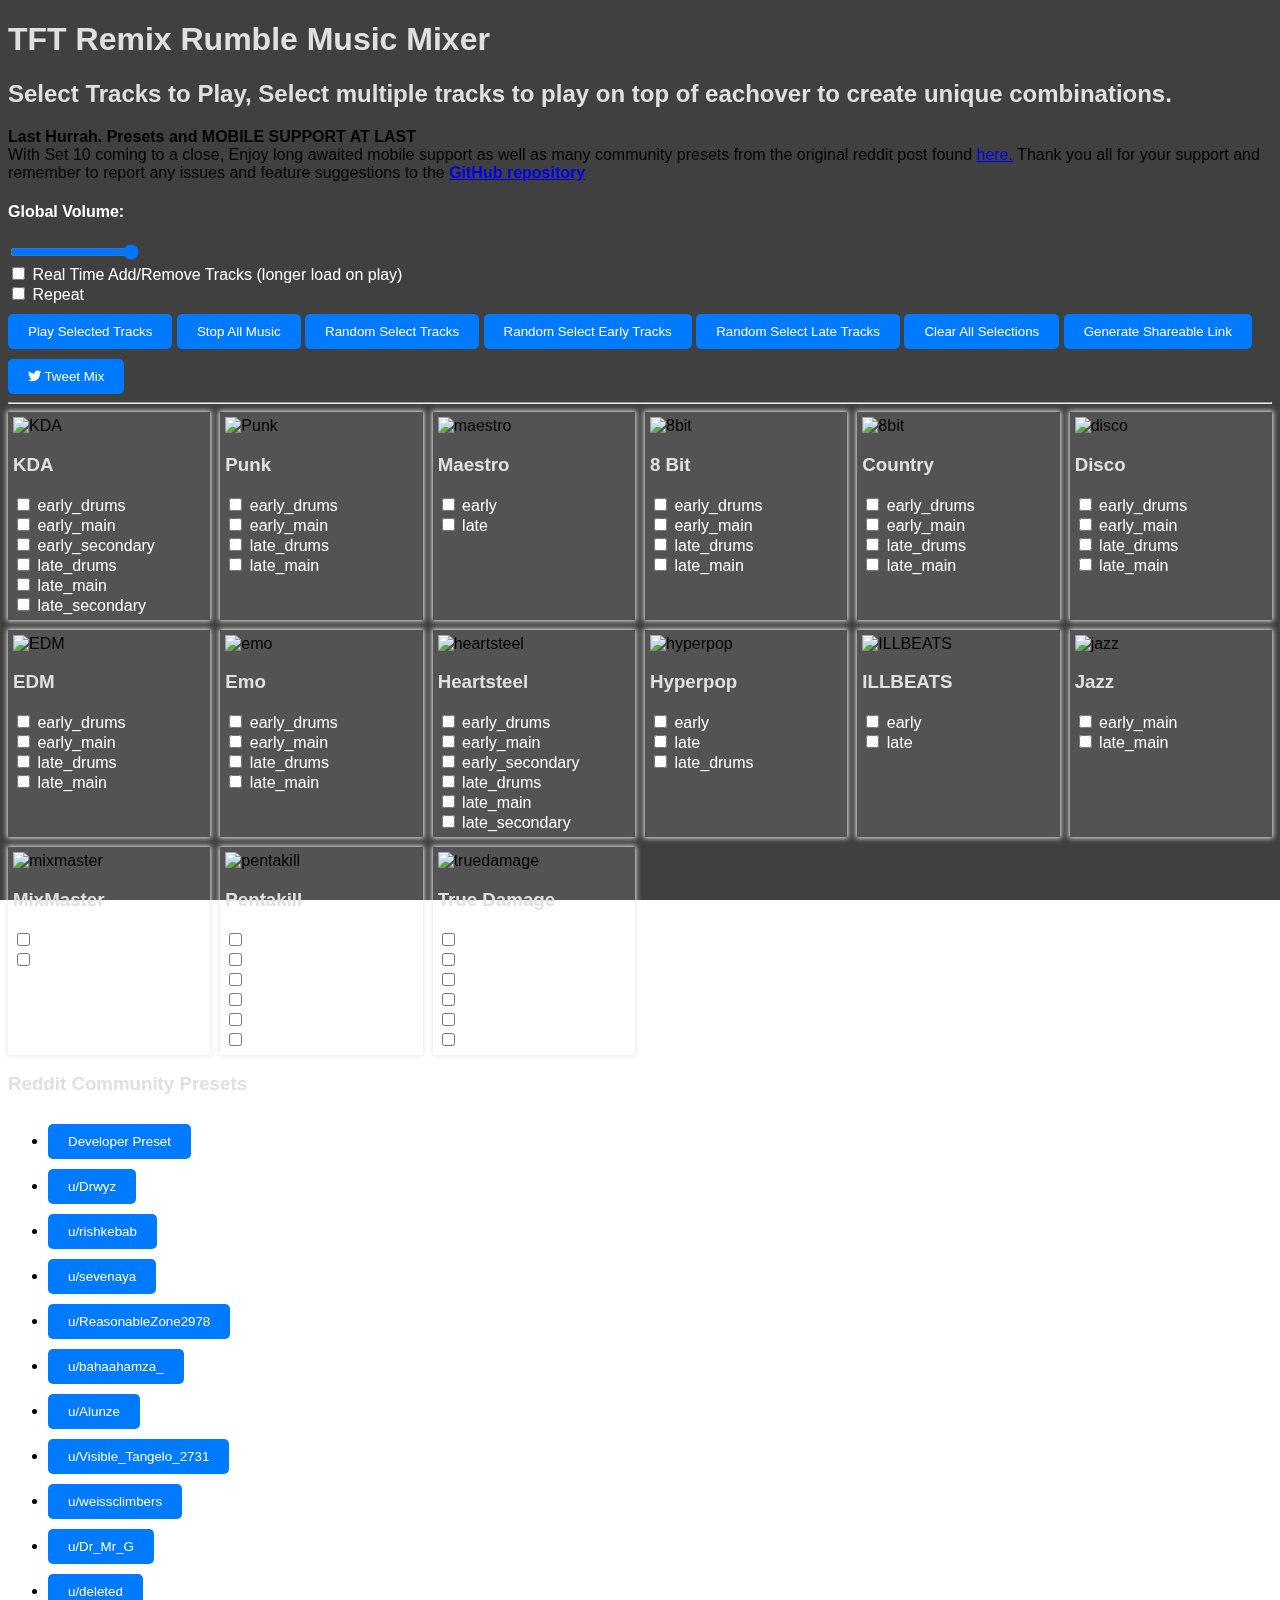
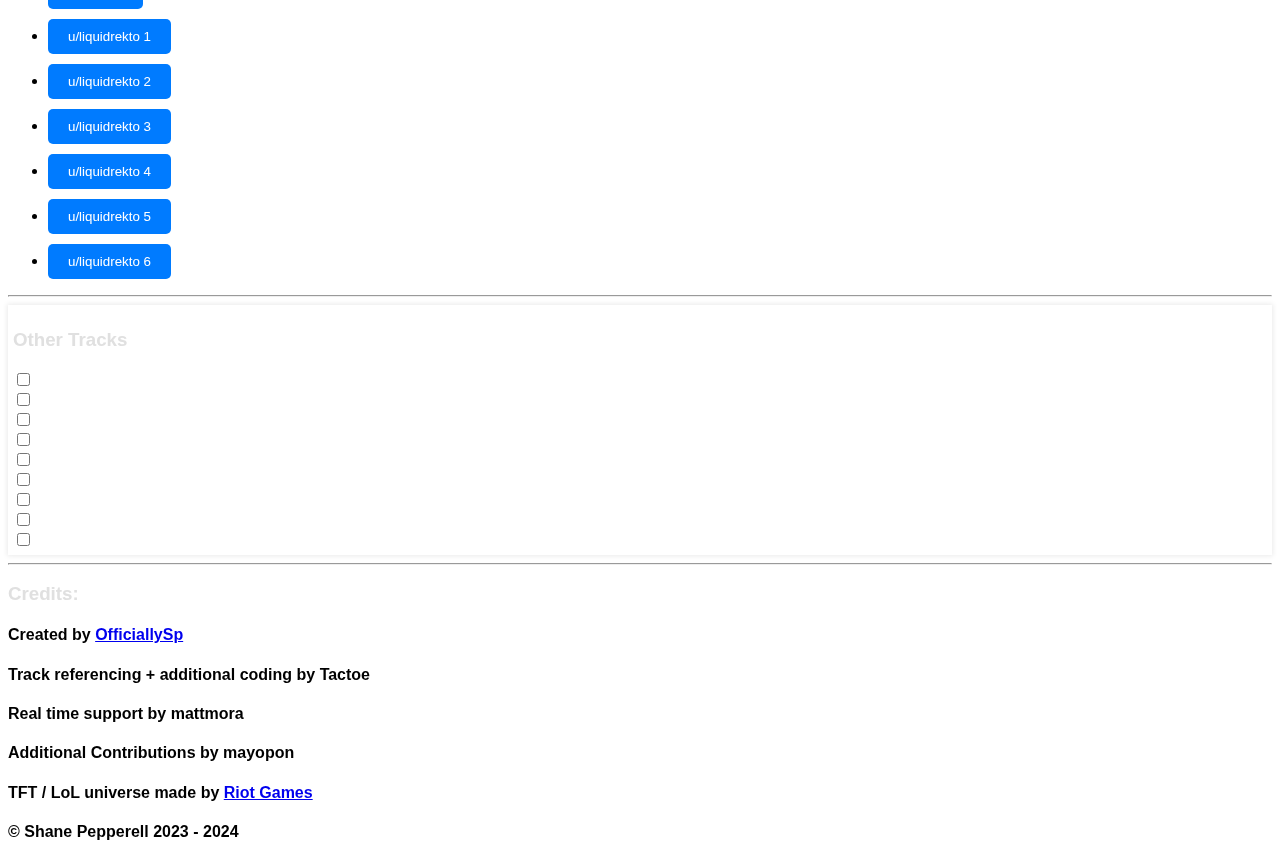
==== commit 1e405862: "Update index.html" ====
--- a/index.html
+++ b/index.html
@@ -11,376 +11,403 @@
 </head>
 
 <body>
-    <div class="section-container">
-        <div class="background-image"></div>
-        <div class="background-darken"></div>
-        <h1>TFT Remix Rumble Music Mixer</h1>
-        <h2>Select Tracks to Play, Select multiple tracks to play on top of eachover to create unique combinations.</h2>
-        <div class="alert alert-info">
-            <strong>Mobile Support</strong><br>
-            Unfortunately as of now. this page will not work on a mobile device. Please switch to a desktop browser client in the meantime. 
-            Report any issues and feature suggestions to the <a href="https://github.com/OfficiallySp/tftmixer"><strong>GitHub repository</strong></a>
-        </div>
-        <div>
-            <label for="globalVolume"><strong>
-                    <h4>Global Volume:</h4>
-                </strong></label>
-            <input type="range" id="globalVolume" name="volume" min="0" max="1" step="0.01" value="1" oninput="setGlobalVolume(this.value)">
-        </div>
-        <div class="toggle">
-            <input type="checkbox" id="realTime" onclick="toggleRealTime()"/>
-            <label for="realTime">Real Time Add/Remove Tracks (longer load on play) </label>
-        </div>
-        <div class="toggle">
-            <input type="checkbox" id="repeat">
-            <label for="repeat">Repeat</label>
-        </div>
-        <div id="loadingIndicator" class="text-center" style="display: none;">
-            <div class="spinner-border text-primary" role="status">
-                <span class="visually-hidden">Loading Tracks...</span>
-            </div>
-        </div>
-        <button class="btn btn-success" onclick="playSelectedTracks()">Play Selected Tracks</button>
-        <button class="btn btn-secondary" onclick="stopAllTracks()">Stop All Music</button>
-        <button class="btn btn-warning" onclick="randomSelectTracks()">Random Select Tracks</button>
-        <button class="btn btn-warning" onclick="randomSelectEarlyTracks()">Random Select Early Tracks</button>
-        <button class="btn btn-warning" onclick="randomSelectLateTracks()">Random Select Late Tracks</button>
-        <button class="btn btn-danger" onclick="clearAllSelections()">Clear All Selections</button>
-        <button onclick="generateShareableLink()" class="btn btn-info">Generate Shareable Link</button>
-        <button onclick="tweetMix()" class="btn btn-primary"><i class="fab fa-twitter"></i> Tweet Mix</button>
-        <div class="alert alert-success" id="copyNotification" style="display:none; position: fixed; bottom: 20px; right: 20px;">
-            <strong>URL Copied to Clipboard</strong>
-        </div>
-        <hr>
-        <div class="trait-container">
-            <div class="trait">
-                <img src="icon/kda.png" alt="KDA">
-                <h3>KDA</h3>
-                <input type="checkbox" id="kda_early_drums." name="kda_early_drums." class="early">
-                <label for="kda_early_drums.">early_drums</label>
-                <audio id="audiokda_early_drums" src="tracks/kda_early_drums.ogg" preload="none" loop></audio>
-                <br>
-                <input type="checkbox" id="kda_early_main." name="kda_early_main." class="early">
-                <label for="kda_early_main.">early_main</label>
-                <audio id="audiokda_early_main." src="tracks/kda_early_main.ogg" preload="none" loop></audio>
-                <br>
-                <input type="checkbox" id="kda_early_secondary." name="kda_early_secondary." class="early">
-                <label for="kda_early_secondary.">early_secondary</label>
-                <audio id="audiokda_early_secondary." src="tracks/kda_early_secondary.ogg" preload="none" loop></audio>
-                <br>
-                <input type="checkbox" id="kda_late_drums." name="kda_late_drums." class="late">
-                <label for="kda_late_drums.">late_drums</label>
-                <audio id="audiokda_late_drums." src="tracks/kda_late_drums.ogg" preload="none" loop></audio>
-                <br>
-                <input type="checkbox" id="kda_late_main." name="kda_late_main." class="late">
-                <label for="kda_late_main.">late_main</label>
-                <audio id="audiokda_late_main." src="tracks/kda_late_main.ogg" preload="none" loop></audio>
-                <br>
-                <input type="checkbox" id="kda_late_secondary." name="kda_late_secondary." class="late">
-                <label for="kda_late_secondary.">late_secondary</label>
-                <audio id="audiokda_late_secondary." src="tracks/kda_late_secondary.ogg" preload="none" loop></audio>
-            </div>
-            <div class="trait">
-                <img src="icon/punk.png" alt="Punk">
-                <h3>Punk</h3>
-                <input type="checkbox" id="punk_early_drums." name="punk_early_drums." class="early">
-                <label for="punk_early_drums.">early_drums</label>
-                <audio id="audiopunk_early_drums." src="tracks/punk_early_drums.ogg" preload="none" loop></audio>
-                <br>
-                <input type="checkbox" id="punk_early_main." name="punk_early_main." class="early">
-                <label for="punk_early_main.">early_main</label>
-                <audio id="audiopunk_early_main." src="tracks/punk_early_main.ogg" preload="none" loop></audio>
-                <br>
-                <input type="checkbox" id="punk_late_drums." name="punk_late_drums." class="late">
-                <label for="punk_late_drums.">late_drums</label>
-                <audio id="audiopunk_late_drums." src="tracks/punk_late_drums.ogg" preload="none" loop></audio>
-                <br>
-                <input type="checkbox" id="punk_late_main." name="punk_late_main." class="late">
-                <label for="punk_late_main.">late_main</label>
-                <audio id="audiopunk_late_main." src="tracks/punk_late_main.ogg" preload="none" loop></audio>
-            </div>
-            <div class="trait">
-                <img src="icon/maestro.png" alt="maestro">
-                <h3>Maestro</h3>
-                <input type="checkbox" id="maestro_early." name="maestro_early." class="early">
-                <label for="maestro_early.">early</label>
-                <audio id="audiomaestro_early." src="tracks/maestro_early.ogg" preload="none" loop></audio>
-                <br>
-                <input type="checkbox" id="maestro_late." name="maestro_late." class="late">
-                <label for="maestro_late.">late</label>
-                <audio id="audiomaestro_late." src="tracks/maestro_late.ogg" preload="none" loop></audio>
-            </div>
-            <div class="trait">
-                <img src="icon/8bit.png" alt="8bit">
-                <h3>8 Bit</h3>
-                <input type="checkbox" id="8bit_early_drums." name="8bit_early_drums." class="early">
-                <label for="8bit_early_drums.">early_drums</label>
-                <audio id="audio8bit_early_drums." src="tracks/8bit_early_drums.ogg" preload="none" loop></audio>
-                <br>
-                <input type="checkbox" id="8bit_early_main." name="8bit_early_main." class="early">
-                <label for="8bit_early_main.">early_main</label>
-                <audio id="audio8bit_early_main." src="tracks/8bit_early_main.ogg" preload="none" loop></audio>
-                <br>
-                <input type="checkbox" id="8bit_late_drums." name="8bit_late_drums." class="late">
-                <label for="8bit_late_drums.">late_drums</label>
-                <audio id="audio8bit_late_drums." src="tracks/8bit_late_drums.ogg" preload="none" loop></audio>
-                <br>
-                <input type="checkbox" id="8bit_late_main." name="8bit_late_main." class="late">
-                <label for="8bit_late_main.">late_main</label>
-                <audio id="audio8bit_late_main." src="tracks/8bit_late_main.ogg" preload="none" loop></audio>
-            </div>
-            <div class="trait">
-                <img src="icon/country.png" alt="8bit">
-                <h3>Country</h3>
-                <input type="checkbox" id="country_early_drums." name="country_early_drums." class="early">
-                <label for="country_early_drums.">early_drums</label>
-                <audio id="audiocountry_early_drums." src="tracks/country_early_drums.ogg" preload="none" loop></audio>
-                <br>
-                <input type="checkbox" id="country_early_main." name="country_early_main." class="early">
-                <label for="country_early_main.">early_main</label>
-                <audio id="audiocountry_early_main." src="tracks/country_early_main.ogg" preload="none" loop></audio>
-                <br>
-                <input type="checkbox" id="country_late_drums." name="country_late_drums." class="late">
-                <label for="country_late_drums.">late_drums</label>
-                <audio id="audiocountry_late_drums." src="tracks/country_late_drums.ogg" preload="none" loop></audio>
-                <br>
-                <input type="checkbox" id="country_late_main." name="country_late_main." class="late">
-                <label for="country_late_main.">late_main</label>
-                <audio id="audiocountry_late_main." src="tracks/country_late_main.ogg" preload="none" loop></audio>
-            </div>
-            <div class="trait">
-                <img src="icon/disco.png" alt="disco">
-                <h3>Disco</h3>
-                <input type="checkbox" id="disco_early_drums." name="disco_early_drums." class="early">
-                <label for="disco_early_drums.">early_drums</label>
-                <audio id="audiodisco_early_drums." src="tracks/disco_early_drums.ogg" preload="none" loop></audio>
-                <br>
-                <input type="checkbox" id="disco_early_main." name="disco_early_main." class="early">
-                <label for="disco_early_main.">early_main</label>
-                <audio id="audiodisco_early_main." src="tracks/disco_early_main.ogg" preload="none" loop></audio>
-                <br>
-                <input type="checkbox" id="disco_late_drums." name="disco_late_drums." class="late">
-                <label for="disco_late_drums.">late_drums</label>
-                <audio id="audiodisco_late_drums." src="tracks/disco_late_drums.ogg" preload="none" loop></audio>
-                <br>
-                <input type="checkbox" id="disco_late_main." name="disco_late_main." class="late">
-                <label for="disco_late_main.">late_main</label>
-                <audio id="audiodisco_late_main." src="tracks/disco_late_main.ogg" preload="none" loop></audio>
-            </div>
-            <div class="trait">
-                <img src="icon/edm.png" alt="EDM">
-                <h3>EDM</h3>
-                <input type="checkbox" id="edm_early_drums." name="edm_early_drums." class="early">
-                <label for="edm_early_drums.">early_drums</label>
-                <audio id="audioedm_early_drums." src="tracks/edm_early_drums.ogg" preload="none" loop></audio>
-                <br>
-                <input type="checkbox" id="edm_early_main." name="edm_early_main." class="early">
-                <label for="edm_early_main.">early_main</label>
-                <audio id="audioedm_early_main." src="tracks/edm_early_main.ogg" preload="none" loop></audio>
-                <br>
-                <input type="checkbox" id="edm_late_drums." name="edm_late_drums." class="late">
-                <label for="edm_late_drums.">late_drums</label>
-                <audio id="audioedm_late_drums." src="tracks/edm_late_drums.ogg" preload="none" loop></audio>
-                <br>
-                <input type="checkbox" id="edm_late_main." name="edm_late_main." class="late">
-                <label for="edm_late_main.">late_main</label>
-                <audio id="audioedm_late_main." src="tracks/edm_late_main.ogg" preload="none" loop></audio>
-            </div>
-            <div class="trait">
-                <img src="icon/emo.png" alt="emo">
-                <h3>Emo</h3>
-                <input type="checkbox" id="emo_early_drums." name="emo_early_drums." class="early">
-                <label for="emo_early_drums.">early_drums</label>
-                <audio id="audioemo_early_drums." src="tracks/emo_early_drums.ogg" preload="none" loop></audio>
-                <br>
-                <input type="checkbox" id="emo_early_main." name="emo_early_main." class="early">
-                <label for="emo_early_main.">early_main</label>
-                <audio id="audioemo_early_main." src="tracks/emo_early_main.ogg" preload="none" loop></audio>
-                <br>
-                <input type="checkbox" id="emo_late_drums." name="emo_late_drums." class="late">
-                <label for="emo_late_drums.">late_drums</label>
-                <audio id="audioemo_late_drums." src="tracks/emo_late_drums.ogg" preload="none" loop></audio>
-                <br>
-                <input type="checkbox" id="emo_late_main." name="emo_late_main." class="late">
-                <label for="emo_late_main.">late_main</label>
-                <audio id="audioemo_late_main." src="tracks/emo_late_main.ogg" preload="none" loop></audio>
-            </div>
-            <div class="trait">
-                <img src="icon/heartsteel.png" alt="heartsteel">
-                <h3>Heartsteel</h3>
-                <input type="checkbox" id="heartsteel_early_drums." name="heartsteel_early_drums." class="early">
-                <label for="heartsteel_early_drums.">early_drums</label>
-                <audio id="audioheartsteel_early_drums." src="tracks/heartsteel_early_drums.ogg" preload="none" loop></audio>
-                <br>
-                <input type="checkbox" id="heartsteel_early_main." name="heartsteel_early_main." class="early">
-                <label for="heartsteel_early_main.">early_main</label>
-                <audio id="audioheartsteel_early_main." src="tracks/heartsteel_early_main.ogg" preload="none" loop></audio>
-                <br>
-                <input type="checkbox" id="heartsteel_early_secondary." name="heartsteel_early_secondary." class="early">
-                <label for="heartsteel_early_secondary.">early_secondary</label>
-                <audio id="audioheartsteel_early_secondary." src="tracks/heartsteel_early_secondary.ogg" preload="none" loop></audio>
-                <br>
-                <input type="checkbox" id="heartsteel_late_drums." name="heartsteel_late_drums." class="late">
-                <label for="heartsteel_late_drums.">late_drums</label>
-                <audio id="audioheartsteel_late_drums." src="tracks/illbeats_late.ogg" preload="none" loop></audio>
-                <br>
-                <input type="checkbox" id="heartsteel_late_main." name="heartsteel_late_main." class="late">
-                <label for="heartsteel_late_main.">late_main</label>
-                <audio id="audioheartsteel_late_main." src="tracks/heartsteel_late_main.ogg" preload="none" loop></audio>
-                <br>
-                <input type="checkbox" id="heartsteel_late_secondary." name="heartsteel_late_secondary." class="late">
-                <label for="heartsteel_late_secondary.">late_secondary</label>
-                <audio id="audioheartsteel_late_secondary." src="tracks/heartsteel_late_secondary.ogg" preload="none" loop></audio>
-            </div>
-            <div class="trait">
-                <img src="icon/hyperpop.png" alt="hyperpop">
-                <h3>Hyperpop</h3>
-                <input type="checkbox" id="hyperpop_early." name="hyperpop_early." class="early">
-                <label for="hyperpop_early.">early</label>
-                <audio id="audiohyperpop_early." src="tracks/hyperpop_early.ogg" preload="none" loop></audio>
-                <br>
-                <input type="checkbox" id="hyperpop_late." name="hyperpop_late." class="late">
-                <label for="hyperpop_late.">late</label>
-                <audio id="audiohyperpop_late." src="tracks/hyperpop_late.ogg" preload="none" loop></audio>
-                <br>
-                <input type="checkbox" id="hyperpop_late_drums." name="hyperpop_late_drums." class="late">
-                <label for="hyperpop_late_drums.">late_drums</label>
-                <audio id="audiohyperpop_late_drums." src="tracks/hyperpop_late_drums.ogg" preload="none" loop></audio>
-            </div>
-            <div class="trait">
-                <img src="icon/illbeats.png" alt="ILLBEATS">
-                <h3>ILLBEATS</h3>
-                <input type="checkbox" id="illbeats_early." name="illbeats_early." class="early">
-                <label for="illbeats_early.">early</label>
-                <audio id="audioillbeats_early." src="tracks/illbeats_early.ogg" preload="none" loop></audio>
-                <br>
-                <input type="checkbox" id="illbeats_late." name="illbeats_late." class="late">
-                <label for="illbeats_late.">late</label>
-                <audio id="audioillbeats_late." src="tracks/heartsteel_late_drums.ogg" preload="none" loop></audio>
-            </div>
-            <div class="trait">
-                <img src="icon/jazz.png" alt="jazz">
-                <h3>Jazz</h3>
-                <input type="checkbox" id="jazz_early_main." name="jazz_early_main." class="early">
-                <label for="jazz_early_main.">early_main</label>
-                <audio id="audiojazz_early_main." src="tracks/jazz_early_main.ogg" preload="none" loop></audio>
-                <br>
-                <input type="checkbox" id="jazz_late_main." name="jazz_late_main." class="late">
-                <label for="jazz_late_main.">late_main</label>
-                <audio id="audiojazz_late_main." src="tracks/jazz_late_main.ogg" preload="none" loop></audio>
-            </div>
-            <div class="trait">
-                <img src="icon/mixmaster.png" alt="mixmaster">
-                <h3>MixMaster</h3>
-                <input type="checkbox" id="mixmaster_early." name="mixmaster_early." class="early">
-                <label for="mixmaster_early.">early</label>
-                <audio id="audiomixmaster_early." src="tracks/mixmaster_early.ogg" preload="none" loop></audio>
-                <br>
-                <input type="checkbox" id="mixmaster_late." name="mixmaster_late." class="late">
-                <label for="mixmaster_late.">late</label>
-                <audio id="audiomixmaster_late." src="tracks/mixmaster_late.ogg" preload="none" loop></audio>
-            </div>
-            <div class="trait">
-                <img src="icon/pentakill.png" alt="pentakill">
-                <h3>Pentakill</h3>
-                <input type="checkbox" id="pentakill_early_drums." name="pentakill_early_drums." class="early">
-                <label for="pentakill_early_drums.">early_drums</label>
-                <audio id="audiopentakill_early_drums." src="tracks/pentakill_early_drums.ogg" preload="none" loop></audio>
-                <br>
-                <input type="checkbox" id="pentakill_early_main." name="pentakill_early_main." class="early">
-                <label for="pentakill_early_main.">early_main</label>
-                <audio id="audiopentakill_early_main." src="tracks/pentakill_early_main.ogg" preload="none" loop></audio>
-                <br>
-                <input type="checkbox" id="pentakill_early_secondary." name="pentakill_early_secondary." class="early">
-                <label for="pentakill_early_secondary.">early_secondary</label>
-                <audio id="audiopentakill_early_secondary." src="tracks/pentakill_early_secondary.ogg" preload="none" loop></audio>
-                <br>
-                <input type="checkbox" id="pentakill_late_drums." name="pentakill_late_drums." class="late">
-                <label for="pentakill_late_drums.">late_drums</label>
-                <audio id="audiopentakill_late_drums." src="tracks/pentakill_late_drums.ogg" preload="none" loop></audio>
-                <br>
-                <input type="checkbox" id="pentakill_late_main." name="pentakill_late_main." class="late">
-                <label for="pentakill_late_main.">late_main</label>
-                <audio id="audiopentakill_late_main." src="tracks/pentakill_late_main.ogg" preload="none" loop></audio>
-                <br>
-                <input type="checkbox" id="pentakill_late_secondary." name="pentakill_late_secondary." class="late">
-                <label for="pentakill_late_secondary.">late_secondary</label>
-                <audio id="audiopentakill_late_secondary." src="tracks/pentakill_late_secondary.ogg" preload="none" loop></audio>
-            </div>
-            <div class="trait">
-                <img src="icon/truedmg.png" alt="truedamage">
-                <h3>True Damage</h3>
-                <input type="checkbox" id="truedamage_early_drums." name="truedamage_early_drums." class="early">
-                <label for="truedamage_early_drums.">early_drums</label>
-                <audio id="audiotruedamage_early_drums." src="tracks/truedamage_early_drums.ogg" preload="none" loop></audio>
-                <br>
-                <input type="checkbox" id="truedamage_early_main." name="truedamage_early_main." class="early">
-                <label for="truedamage_early_main.">early_main</label>
-                <audio id="audiotruedamage_early_main." src="tracks/truedamage_early_main.ogg" preload="none" loop></audio>
-                <br>
-                <input type="checkbox" id="truedamage_early_secondary." name="truedamage_early_secondary." class="early">
-                <label for="truedamage_early_secondary.">early_secondary</label>
-                <audio id="audiotruedamage_early_secondary." src="tracks/truedamage_early_secondary.ogg" preload="none" loop></audio>
-                <br>
-                <input type="checkbox" id="truedamage_late_drums." name="truedamage_late_drums." class="late">
-                <label for="truedamage_late_drums.">late_drums</label>
-                <audio id="audiotruedamage_late_drums." src="tracks/truedamage_late_drums.ogg" preload="none" loop></audio>
-                <br>
-                <input type="checkbox" id="truedamage_late_main." name="truedamage_late_main." class="late">
-                <label for="truedamage_late_main.">late_main</label>
-                <audio id="audiotruedamage_late_main." src="tracks/truedamage_late_main.ogg" preload="none" loop></audio>
-                <br>
-                <input type="checkbox" id="truedamage_late_secondary." name="truedamage_late_secondary." class="late">
-                <label for="truedamage_late_secondary.">late_secondary</label>
-                <audio id="audiotruedamage_late_secondary." src="tracks/truedamage_late_secondary.ogg" preload="none" loop></audio>
-            </div>
-        </div>
-        <hr>
-        <div class="trait">
-            <h3>Other Tracks</h3>
-            <input type="checkbox" id="starting_carousel." name="starting_carousel.">
-            <label for="starting_carousel.">Starting Carousel</label>
-            <audio id="audiostarting_carousel." src="tracks/starting_carousel.ogg" preload="none" loop></audio>
-            <br>
-            <input type="checkbox" id="piano_early." name="piano_early." class="early">
-            <label for="piano_early.">No Traits Early</label>
-            <audio id="audiopiano_early." src="tracks/piano_early.ogg" preload="none" loop></audio>
-            <br>
-            <input type="checkbox" id="piano_late." name="piano_late." class="late">
-            <label for="piano_late.">No Traits Late</label>
-            <audio id="audiopiano_late." src="tracks/piano_late.ogg" preload="none" loop></audio>
-            <br>
-            <input type="checkbox" id="death1." name="death1.">
-            <label for="death1.">Death 1</label>
-            <audio id="audiodeath1." src="tracks/death1.ogg" preload="none" loop></audio>
-            <br>
-            <input type="checkbox" id="death2." name="death2.">
-            <label for="death2.">Death 2</label>
-            <audio id="audiodeath2." src="tracks/death2.ogg" preload="none" loop></audio>
-            <br>
-            <input type="checkbox" id="death3." name="death3.">
-            <label for="death3.">Death 3</label>
-            <audio id="audiodeath3." src="tracks/death3.ogg" preload="none" loop></audio>
-            <br>
-            <input type="checkbox" id="death4." name="death4.">
-            <label for="death4.">Death 4</label>
-            <audio id="audiodeath4." src="tracks/death4.ogg" preload="none" loop></audio>
-            <br>
-            <input type="checkbox" id="death5." name="death5.">
-            <label for="death5.">Death 5</label>
-            <audio id="audiodeath5." src="tracks/death5.ogg" preload="none" loop></audio>
-            <br>
-            <input type="checkbox" id="death6." name="death6.">
-            <label for="death6.">Death 6</label>
-            <audio id="audiodeath6." src="tracks/death6.ogg" preload="none" loop></audio>
-        </div>
-        <script src="script.js"></script>
-        <hr>
-        <h3>Created by <a href="https://officiallysp.net">OfficiallySp</a></h3>
-        <h3>Track referencing + additional coding by Tactoe</h3>
-        <h3>Real time support by mattmora</h3>
-        <h3>TFT / LoL universe made by <a href="https://www.riotgames.com/en">Riot Games</a></h3>
-        <h3>©️ Shane Pepperell 2023</h3>
-        </div>
+    <div class="background-image"></div>
+    <div class="background-darken"></div>
+    <h1>TFT Remix Rumble Music Mixer</h1>
+    <h2>Select Tracks to Play, Select multiple tracks to play on top of eachover to create unique combinations.</h2>
+    <div class="alert alert-warning">
+        <strong>Last Hurrah. Presets and MOBILE SUPPORT AT LAST</strong><br>
+        With Set 10 coming to a close, Enjoy long awaited mobile support as well as many community presets from the original reddit post found <a href="https://www.reddit.com/r/TeamfightTactics/comments/181wwgx/i_made_a_mixer_where_you_can_make_your_own_remix/"> here.</a> Thank you all for your support and remember to report any issues and feature suggestions to the <a href="https://github.com/OfficiallySp/tftmixer"><strong>GitHub repository</strong></a>
+    </div>
+    <div>
+        <label for="globalVolume"><strong>
+                <h4>Global Volume:</h4>
+            </strong></label>
+        <input type="range" id="globalVolume" name="volume" min="0" max="1" step="0.01" value="1" oninput="setGlobalVolume(this.value)">
+    </div>
+    <div class="toggle">
+        <input type="checkbox" id="realTime" onclick="toggleRealTime()"/>
+        <label for="realTime">Real Time Add/Remove Tracks (longer load on play) </label>
+    </div>
+    <div class="toggle">
+        <input type="checkbox" id="repeat">
+        <label for="repeat">Repeat</label>
+    </div>
+    <div id="loadingIndicator" class="text-center" style="display: none;">
+        <div class="spinner-border text-primary" role="status">
+            <span class="visually-hidden">Loading Tracks...</span>
+        </div>
+    </div>
+    <button class="btn btn-success" onclick="playSelectedTracks()">Play Selected Tracks</button>
+    <button class="btn btn-secondary" onclick="stopAllTracks()">Stop All Music</button>
+    <button class="btn btn-warning" onclick="randomSelectTracks()">Random Select Tracks</button>
+    <button class="btn btn-warning" onclick="randomSelectEarlyTracks()">Random Select Early Tracks</button>
+    <button class="btn btn-warning" onclick="randomSelectLateTracks()">Random Select Late Tracks</button>
+    <button class="btn btn-danger" onclick="clearAllSelections()">Clear All Selections</button>
+    <button onclick="generateShareableLink()" class="btn btn-info">Generate Shareable Link</button>
+    <button onclick="tweetMix()" class="btn btn-primary"><i class="fab fa-twitter"></i> Tweet Mix</button>
+    <div class="alert alert-success" id="copyNotification" style="display:none; position: fixed; bottom: 20px; right: 20px;">
+        <strong>URL Copied to Clipboard</strong>
+    </div>
+    <hr>
+<div class="container">
+    <div class="main-content">
+    <div class="trait-container">
+        <div class="trait">
+            <img src="icon/kda.png" alt="KDA">
+            <h3>KDA</h3>
+            <input type="checkbox" id="kda_early_drums" name="kda_early_drums" class="early">
+            <label for="kda_early_drums">early_drums</label>
+            <audio id="audiokda_early_drums" src="tracks/kda_early_drums.ogg" preload="none" loop></audio>
+            <br>
+            <input type="checkbox" id="kda_early_main" name="kda_early_main" class="early">
+            <label for="kda_early_main">early_main</label>
+            <audio id="audiokda_early_main" src="tracks/kda_early_main.ogg" preload="none" loop></audio>
+            <br>
+            <input type="checkbox" id="kda_early_secondary" name="kda_early_secondary" class="early">
+            <label for="kda_early_secondary">early_secondary</label>
+            <audio id="audiokda_early_secondary" src="tracks/kda_early_secondary.ogg" preload="none" loop></audio>
+            <br>
+            <input type="checkbox" id="kda_late_drums" name="kda_late_drums" class="late">
+            <label for="kda_late_drums">late_drums</label>
+            <audio id="audiokda_late_drums" src="tracks/kda_late_drums.ogg" preload="none" loop></audio>
+            <br>
+            <input type="checkbox" id="kda_late_main" name="kda_late_main" class="late">
+            <label for="kda_late_main">late_main</label>
+            <audio id="audiokda_late_main" src="tracks/kda_late_main.ogg" preload="none" loop></audio>
+            <br>
+            <input type="checkbox" id="kda_late_secondary" name="kda_late_secondary" class="late">
+            <label for="kda_late_secondary">late_secondary</label>
+            <audio id="audiokda_late_secondary" src="tracks/kda_late_secondary.ogg" preload="none" loop></audio>
+        </div>
+        <div class="trait">
+            <img src="icon/punk.png" alt="Punk">
+            <h3>Punk</h3>
+            <input type="checkbox" id="punk_early_drums" name="punk_early_drums" class="early">
+            <label for="punk_early_drums">early_drums</label>
+            <audio id="audiopunk_early_drums" src="tracks/punk_early_drums.ogg" preload="none" loop></audio>
+            <br>
+            <input type="checkbox" id="punk_early_main" name="punk_early_main" class="early">
+            <label for="punk_early_main">early_main</label>
+            <audio id="audiopunk_early_main" src="tracks/punk_early_main.ogg" preload="none" loop></audio>
+            <br>
+            <input type="checkbox" id="punk_late_drums" name="punk_late_drums" class="late">
+            <label for="punk_late_drums">late_drums</label>
+            <audio id="audiopunk_late_drums" src="tracks/punk_late_drums.ogg" preload="none" loop></audio>
+            <br>
+            <input type="checkbox" id="punk_late_main" name="punk_late_main" class="late">
+            <label for="punk_late_main">late_main</label>
+            <audio id="audiopunk_late_main" src="tracks/punk_late_main.ogg" preload="none" loop></audio>
+        </div>
+        <div class="trait">
+            <img src="icon/maestro.png" alt="maestro">
+            <h3>Maestro</h3>
+            <input type="checkbox" id="maestro_early" name="maestro_early" class="early">
+            <label for="maestro_early">early</label>
+            <audio id="audiomaestro_early" src="tracks/maestro_early.ogg" preload="none" loop></audio>
+            <br>
+            <input type="checkbox" id="maestro_late" name="maestro_late" class="late">
+            <label for="maestro_late">late</label>
+            <audio id="audiomaestro_late" src="tracks/maestro_late.ogg" preload="none" loop></audio>
+        </div>
+        <div class="trait">
+            <img src="icon/8bit.png" alt="8bit">
+            <h3>8 Bit</h3>
+            <input type="checkbox" id="8bit_early_drums" name="8bit_early_drums" class="early">
+            <label for="8bit_early_drums">early_drums</label>
+            <audio id="audio8bit_early_drums" src="tracks/8bit_early_drums.ogg" preload="none" loop></audio>
+            <br>
+            <input type="checkbox" id="8bit_early_main" name="8bit_early_main" class="early">
+            <label for="8bit_early_main">early_main</label>
+            <audio id="audio8bit_early_main" src="tracks/8bit_early_main.ogg" preload="none" loop></audio>
+            <br>
+            <input type="checkbox" id="8bit_late_drums" name="8bit_late_drums" class="late">
+            <label for="8bit_late_drums">late_drums</label>
+            <audio id="audio8bit_late_drums" src="tracks/8bit_late_drums.ogg" preload="none" loop></audio>
+            <br>
+            <input type="checkbox" id="8bit_late_main" name="8bit_late_main" class="late">
+            <label for="8bit_late_main">late_main</label>
+            <audio id="audio8bit_late_main" src="tracks/8bit_late_main.ogg" preload="none" loop></audio>
+        </div>
+        <div class="trait">
+            <img src="icon/country.png" alt="8bit">
+            <h3>Country</h3>
+            <input type="checkbox" id="country_early_drums" name="country_early_drums" class="early">
+            <label for="country_early_drums">early_drums</label>
+            <audio id="audiocountry_early_drums" src="tracks/country_early_drums.ogg" preload="none" loop></audio>
+            <br>
+            <input type="checkbox" id="country_early_main" name="country_early_main" class="early">
+            <label for="country_early_main">early_main</label>
+            <audio id="audiocountry_early_main" src="tracks/country_early_main.ogg" preload="none" loop></audio>
+            <br>
+            <input type="checkbox" id="country_late_drums" name="country_late_drums" class="late">
+            <label for="country_late_drums">late_drums</label>
+            <audio id="audiocountry_late_drums" src="tracks/country_late_drums.ogg" preload="none" loop></audio>
+            <br>
+            <input type="checkbox" id="country_late_main" name="country_late_main" class="late">
+            <label for="country_late_main">late_main</label>
+            <audio id="audiocountry_late_main" src="tracks/country_late_main.ogg" preload="none" loop></audio>
+        </div>
+        <div class="trait">
+            <img src="icon/disco.png" alt="disco">
+            <h3>Disco</h3>
+            <input type="checkbox" id="disco_early_drums" name="disco_early_drums" class="early">
+            <label for="disco_early_drums">early_drums</label>
+            <audio id="audiodisco_early_drums" src="tracks/disco_early_drums.ogg" preload="none" loop></audio>
+            <br>
+            <input type="checkbox" id="disco_early_main" name="disco_early_main" class="early">
+            <label for="disco_early_main">early_main</label>
+            <audio id="audiodisco_early_main" src="tracks/disco_early_main.ogg" preload="none" loop></audio>
+            <br>
+            <input type="checkbox" id="disco_late_drums" name="disco_late_drums" class="late">
+            <label for="disco_late_drums">late_drums</label>
+            <audio id="audiodisco_late_drums" src="tracks/disco_late_drums.ogg" preload="none" loop></audio>
+            <br>
+            <input type="checkbox" id="disco_late_main" name="disco_late_main" class="late">
+            <label for="disco_late_main">late_main</label>
+            <audio id="audiodisco_late_main" src="tracks/disco_late_main.ogg" preload="none" loop></audio>
+        </div>
+        <div class="trait">
+            <img src="icon/edm.png" alt="EDM">
+            <h3>EDM</h3>
+            <input type="checkbox" id="edm_early_drums" name="edm_early_drums" class="early">
+            <label for="edm_early_drums">early_drums</label>
+            <audio id="audioedm_early_drums" src="tracks/edm_early_drums.ogg" preload="none" loop></audio>
+            <br>
+            <input type="checkbox" id="edm_early_main" name="edm_early_main" class="early">
+            <label for="edm_early_main">early_main</label>
+            <audio id="audioedm_early_main" src="tracks/edm_early_main.ogg" preload="none" loop></audio>
+            <br>
+            <input type="checkbox" id="edm_late_drums" name="edm_late_drums" class="late">
+            <label for="edm_late_drums">late_drums</label>
+            <audio id="audioedm_late_drums" src="tracks/edm_late_drums.ogg" preload="none" loop></audio>
+            <br>
+            <input type="checkbox" id="edm_late_main" name="edm_late_main" class="late">
+            <label for="edm_late_main">late_main</label>
+            <audio id="audioedm_late_main" src="tracks/edm_late_main.ogg" preload="none" loop></audio>
+        </div>
+        <div class="trait">
+            <img src="icon/emo.png" alt="emo">
+            <h3>Emo</h3>
+            <input type="checkbox" id="emo_early_drums" name="emo_early_drums" class="early">
+            <label for="emo_early_drums">early_drums</label>
+            <audio id="audioemo_early_drums" src="tracks/emo_early_drums.ogg" preload="none" loop></audio>
+            <br>
+            <input type="checkbox" id="emo_early_main" name="emo_early_main" class="early">
+            <label for="emo_early_main">early_main</label>
+            <audio id="audioemo_early_main" src="tracks/emo_early_main.ogg" preload="none" loop></audio>
+            <br>
+            <input type="checkbox" id="emo_late_drums" name="emo_late_drums" class="late">
+            <label for="emo_late_drums">late_drums</label>
+            <audio id="audioemo_late_drums" src="tracks/emo_late_drums.ogg" preload="none" loop></audio>
+            <br>
+            <input type="checkbox" id="emo_late_main" name="emo_late_main" class="late">
+            <label for="emo_late_main">late_main</label>
+            <audio id="audioemo_late_main" src="tracks/emo_late_main.ogg" preload="none" loop></audio>
+        </div>
+        <div class="trait">
+            <img src="icon/heartsteel.png" alt="heartsteel">
+            <h3>Heartsteel</h3>
+            <input type="checkbox" id="heartsteel_early_drums" name="heartsteel_early_drums" class="early">
+            <label for="heartsteel_early_drums">early_drums</label>
+            <audio id="audioheartsteel_early_drums" src="tracks/heartsteel_early_drums.ogg" preload="none" loop></audio>
+            <br>
+            <input type="checkbox" id="heartsteel_early_main" name="heartsteel_early_main" class="early">
+            <label for="heartsteel_early_main">early_main</label>
+            <audio id="audioheartsteel_early_main" src="tracks/heartsteel_early_main.ogg" preload="none" loop></audio>
+            <br>
+            <input type="checkbox" id="heartsteel_early_secondary" name="heartsteel_early_secondary" class="early">
+            <label for="heartsteel_early_secondary">early_secondary</label>
+            <audio id="audioheartsteel_early_secondary" src="tracks/heartsteel_early_secondary.ogg" preload="none" loop></audio>
+            <br>
+            <input type="checkbox" id="heartsteel_late_drums" name="heartsteel_late_drums" class="late">
+            <label for="heartsteel_late_drums">late_drums</label>
+            <audio id="audioheartsteel_late_drums" src="tracks/illbeats_late.ogg" preload="none" loop></audio>
+            <br>
+            <input type="checkbox" id="heartsteel_late_main" name="heartsteel_late_main" class="late">
+            <label for="heartsteel_late_main">late_main</label>
+            <audio id="audioheartsteel_late_main" src="tracks/heartsteel_late_main.ogg" preload="none" loop></audio>
+            <br>
+            <input type="checkbox" id="heartsteel_late_secondary" name="heartsteel_late_secondary" class="late">
+            <label for="heartsteel_late_secondary">late_secondary</label>
+            <audio id="audioheartsteel_late_secondary" src="tracks/heartsteel_late_secondary.ogg" preload="none" loop></audio>
+        </div>
+        <div class="trait">
+            <img src="icon/hyperpop.png" alt="hyperpop">
+            <h3>Hyperpop</h3>
+            <input type="checkbox" id="hyperpop_early" name="hyperpop_early" class="early">
+            <label for="hyperpop_early">early</label>
+            <audio id="audiohyperpop_early" src="tracks/hyperpop_early.ogg" preload="none" loop></audio>
+            <br>
+            <input type="checkbox" id="hyperpop_late" name="hyperpop_late" class="late">
+            <label for="hyperpop_late">late</label>
+            <audio id="audiohyperpop_late" src="tracks/hyperpop_late.ogg" preload="none" loop></audio>
+            <br>
+            <input type="checkbox" id="hyperpop_late_drums" name="hyperpop_late_drums" class="late">
+            <label for="hyperpop_late_drums">late_drums</label>
+            <audio id="audiohyperpop_late_drums" src="tracks/hyperpop_late_drums.ogg" preload="none" loop></audio>
+        </div>
+        <div class="trait">
+            <img src="icon/illbeats.png" alt="ILLBEATS">
+            <h3>ILLBEATS</h3>
+            <input type="checkbox" id="illbeats_early" name="illbeats_early" class="early">
+            <label for="illbeats_early">early</label>
+            <audio id="audioillbeats_early" src="tracks/illbeats_early.ogg" preload="none" loop></audio>
+            <br>
+            <input type="checkbox" id="illbeats_late" name="illbeats_late" class="late">
+            <label for="illbeats_late">late</label>
+            <audio id="audioillbeats_late" src="tracks/heartsteel_late_drums.ogg" preload="none" loop></audio>
+        </div>
+        <div class="trait">
+            <img src="icon/jazz.png" alt="jazz">
+            <h3>Jazz</h3>
+            <input type="checkbox" id="jazz_early_main" name="jazz_early_main" class="early">
+            <label for="jazz_early_main">early_main</label>
+            <audio id="audiojazz_early_main" src="tracks/jazz_early_main.ogg" preload="none" loop></audio>
+            <br>
+            <input type="checkbox" id="jazz_late_main" name="jazz_late_main" class="late">
+            <label for="jazz_late_main">late_main</label>
+            <audio id="audiojazz_late_main" src="tracks/jazz_late_main.ogg" preload="none" loop></audio>
+        </div>
+        <div class="trait">
+            <img src="icon/mixmaster.png" alt="mixmaster">
+            <h3>MixMaster</h3>
+            <input type="checkbox" id="mixmaster_early" name="mixmaster_early" class="early">
+            <label for="mixmaster_early">early</label>
+            <audio id="audiomixmaster_early" src="tracks/mixmaster_early.ogg" preload="none" loop></audio>
+            <br>
+            <input type="checkbox" id="mixmaster_late" name="mixmaster_late" class="late">
+            <label for="mixmaster_late">late</label>
+            <audio id="audiomixmaster_late" src="tracks/mixmaster_late.ogg" preload="none" loop></audio>
+        </div>
+        <div class="trait">
+            <img src="icon/pentakill.png" alt="pentakill">
+            <h3>Pentakill</h3>
+            <input type="checkbox" id="pentakill_early_drums" name="pentakill_early_drums" class="early">
+            <label for="pentakill_early_drums">early_drums</label>
+            <audio id="audiopentakill_early_drums" src="tracks/pentakill_early_drums.ogg" preload="none" loop></audio>
+            <br>
+            <input type="checkbox" id="pentakill_early_main" name="pentakill_early_main" class="early">
+            <label for="pentakill_early_main">early_main</label>
+            <audio id="audiopentakill_early_main" src="tracks/pentakill_early_main.ogg" preload="none" loop></audio>
+            <br>
+            <input type="checkbox" id="pentakill_early_secondary" name="pentakill_early_secondary" class="early">
+            <label for="pentakill_early_secondary">early_secondary</label>
+            <audio id="audiopentakill_early_secondary" src="tracks/pentakill_early_secondary.ogg" preload="none" loop></audio>
+            <br>
+            <input type="checkbox" id="pentakill_late_drums" name="pentakill_late_drums" class="late">
+            <label for="pentakill_late_drums">late_drums</label>
+            <audio id="audiopentakill_late_drums" src="tracks/pentakill_late_drums.ogg" preload="none" loop></audio>
+            <br>
+            <input type="checkbox" id="pentakill_late_main" name="pentakill_late_main" class="late">
+            <label for="pentakill_late_main">late_main</label>
+            <audio id="audiopentakill_late_main" src="tracks/pentakill_late_main.ogg" preload="none" loop></audio>
+            <br>
+            <input type="checkbox" id="pentakill_late_secondary" name="pentakill_late_secondary" class="late">
+            <label for="pentakill_late_secondary">late_secondary</label>
+            <audio id="audiopentakill_late_secondary" src="tracks/pentakill_late_secondary.ogg" preload="none" loop></audio>
+        </div>
+        <div class="trait">
+            <img src="icon/truedmg.png" alt="truedamage">
+            <h3>True Damage</h3>
+            <input type="checkbox" id="truedamage_early_drums" name="truedamage_early_drums" class="early">
+            <label for="truedamage_early_drums">early_drums</label>
+            <audio id="audiotruedamage_early_drums" src="tracks/truedamage_early_drums.ogg" preload="none" loop></audio>
+            <br>
+            <input type="checkbox" id="truedamage_early_main" name="truedamage_early_main" class="early">
+            <label for="truedamage_early_main">early_main</label>
+            <audio id="audiotruedamage_early_main" src="tracks/truedamage_early_main.ogg" preload="none" loop></audio>
+            <br>
+            <input type="checkbox" id="truedamage_early_secondary" name="truedamage_early_secondary" class="early">
+            <label for="truedamage_early_secondary">early_secondary</label>
+            <audio id="audiotruedamage_early_secondary" src="tracks/truedamage_early_secondary.ogg" preload="none" loop></audio>
+            <br>
+            <input type="checkbox" id="truedamage_late_drums" name="truedamage_late_drums" class="late">
+            <label for="truedamage_late_drums">late_drums</label>
+            <audio id="audiotruedamage_late_drums" src="tracks/truedamage_late_drums.ogg" preload="none" loop></audio>
+            <br>
+            <input type="checkbox" id="truedamage_late_main" name="truedamage_late_main" class="late">
+            <label for="truedamage_late_main">late_main</label>
+            <audio id="audiotruedamage_late_main" src="tracks/truedamage_late_main.ogg" preload="none" loop></audio>
+            <br>
+            <input type="checkbox" id="truedamage_late_secondary" name="truedamage_late_secondary" class="late">
+            <label for="truedamage_late_secondary">late_secondary</label>
+            <audio id="audiotruedamage_late_secondary" src="tracks/truedamage_late_secondary.ogg" preload="none" loop></audio>
+        </div>
+		</div>
+	</div>
+		<div class="community-presets">
+        <h3>Reddit Community Presets</h3>
+        <ul>
+          <li><button type="button" onclick="applyPreset('preset0')">Developer Preset</button></li>
+            <li><button type="button" onclick="applyPreset('preset1')">u/Drwyz</button></li>
+            <li><button type="button" onclick="applyPreset('preset2')">u/rishkebab</button></li>
+            <li><button type="button" onclick="applyPreset('preset3')">u/sevenaya</button></li>
+            <li><button type="button" onclick="applyPreset('preset4')">u/ReasonableZone2978</button></li>
+            <li><button type="button" onclick="applyPreset('preset5')">u/bahaahamza_</button></li>
+            <li><button type="button" onclick="applyPreset('preset6')">u/Alunze</button></li>
+            <li><button type="button" onclick="applyPreset('preset7')">u/Visible_Tangelo_2731</button></li>
+            <li><button type="button" onclick="applyPreset('preset8')">u/weissclimbers</button></li>
+            <li><button type="button" onclick="applyPreset('preset8')">u/Dr_Mr_G</button></li>
+            <li><button type="button" onclick="applyPreset('preset9')">u/deleted</button></li>
+	        <li><button type="button" onclick="applyPreset('preset10')">u/liquidrekto 1</button></li>
+	        <li><button type="button" onclick="applyPreset('preset11')">u/liquidrekto 2</button></li>
+	        <li><button type="button" onclick="applyPreset('preset12')">u/liquidrekto 3</button></li>
+	        <li><button type="button" onclick="applyPreset('preset13')">u/liquidrekto 4</button></li>
+	        <li><button type="button" onclick="applyPreset('preset14')">u/liquidrekto 5</button></li>
+	        <li><button type="button" onclick="applyPreset('preset15')">u/liquidrekto 6</button></li>
+        </ul>
+    </div>
+    </div>
+    <hr>
+    <div class="trait">
+        <h3>Other Tracks</h3>
+        <input type="checkbox" id="starting_carousel" name="starting_carousel">
+        <label for="starting_carousel">Starting Carousel</label>
+        <audio id="audiostarting_carousel" src="tracks/starting_carousel.ogg" preload="none" loop></audio>
+        <br>
+        <input type="checkbox" id="piano_early" name="piano_early" class="early">
+        <label for="piano_early">No Traits Early</label>
+        <audio id="audiopiano_early" src="tracks/piano_early.ogg" preload="none" loop></audio>
+        <br>
+        <input type="checkbox" id="piano_late" name="piano_late" class="late">
+        <label for="piano_late">No Traits Late</label>
+        <audio id="audiopiano_late" src="tracks/piano_late.ogg" preload="none" loop></audio>
+        <br>
+        <input type="checkbox" id="death1" name="death1">
+        <label for="death1">Death 1</label>
+        <audio id="audiodeath1" src="tracks/death1.ogg" preload="none" loop></audio>
+        <br>
+        <input type="checkbox" id="death2" name="death2">
+        <label for="death2">Death 2</label>
+        <audio id="audiodeath2" src="tracks/death2.ogg" preload="none" loop></audio>
+        <br>
+        <input type="checkbox" id="death3" name="death3">
+        <label for="death3">Death 3</label>
+        <audio id="audiodeath3" src="tracks/death3.ogg" preload="none" loop></audio>
+        <br>
+        <input type="checkbox" id="death4" name="death4">
+        <label for="death4">Death 4</label>
+        <audio id="audiodeath4" src="tracks/death4.ogg" preload="none" loop></audio>
+        <br>
+        <input type="checkbox" id="death5" name="death5">
+        <label for="death5">Death 5</label>
+        <audio id="audiodeath5" src="tracks/death5.ogg" preload="none" loop></audio>
+        <br>
+        <input type="checkbox" id="death6" name="death6">
+        <label for="death6">Death 6</label>
+        <audio id="audiodeath6" src="tracks/death6.ogg" preload="none" loop></audio>
+    </div>
+    <script src="script.js"></script>
+    <hr>
+    <h3>Credits:</h3>
+    <h4>Created by <a href="https://officiallysp.net">OfficiallySp</a></h4>
+    <h4>Track referencing + additional coding by Tactoe</h4>
+    <h4>Real time support by mattmora</h4>
+    <h4>Additional Contributions by mayopon</h4>
+    <h4>TFT / LoL universe made by <a href="https://www.riotgames.com/en">Riot Games</a></h4>
+    <h4>© Shane Pepperell 2023 - 2024</h4>
+
 </body>
-</html>+
+</html>
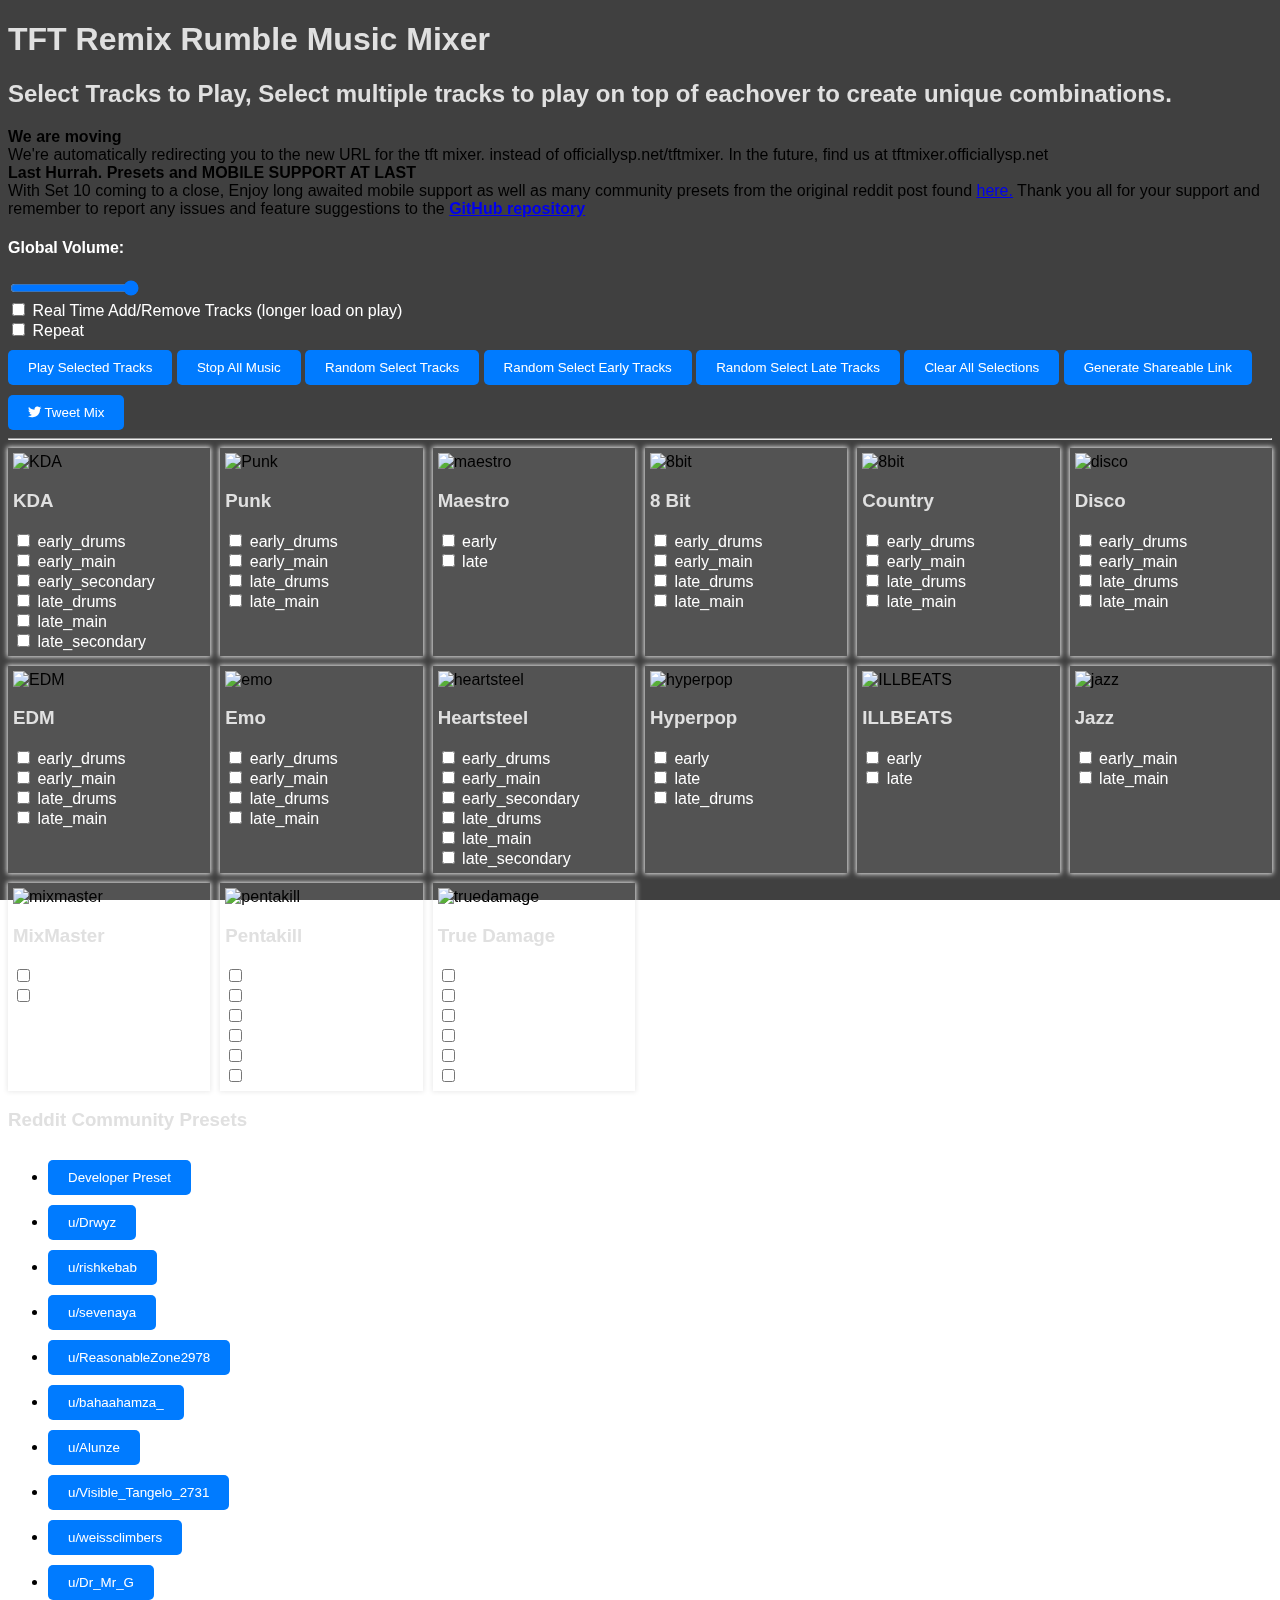
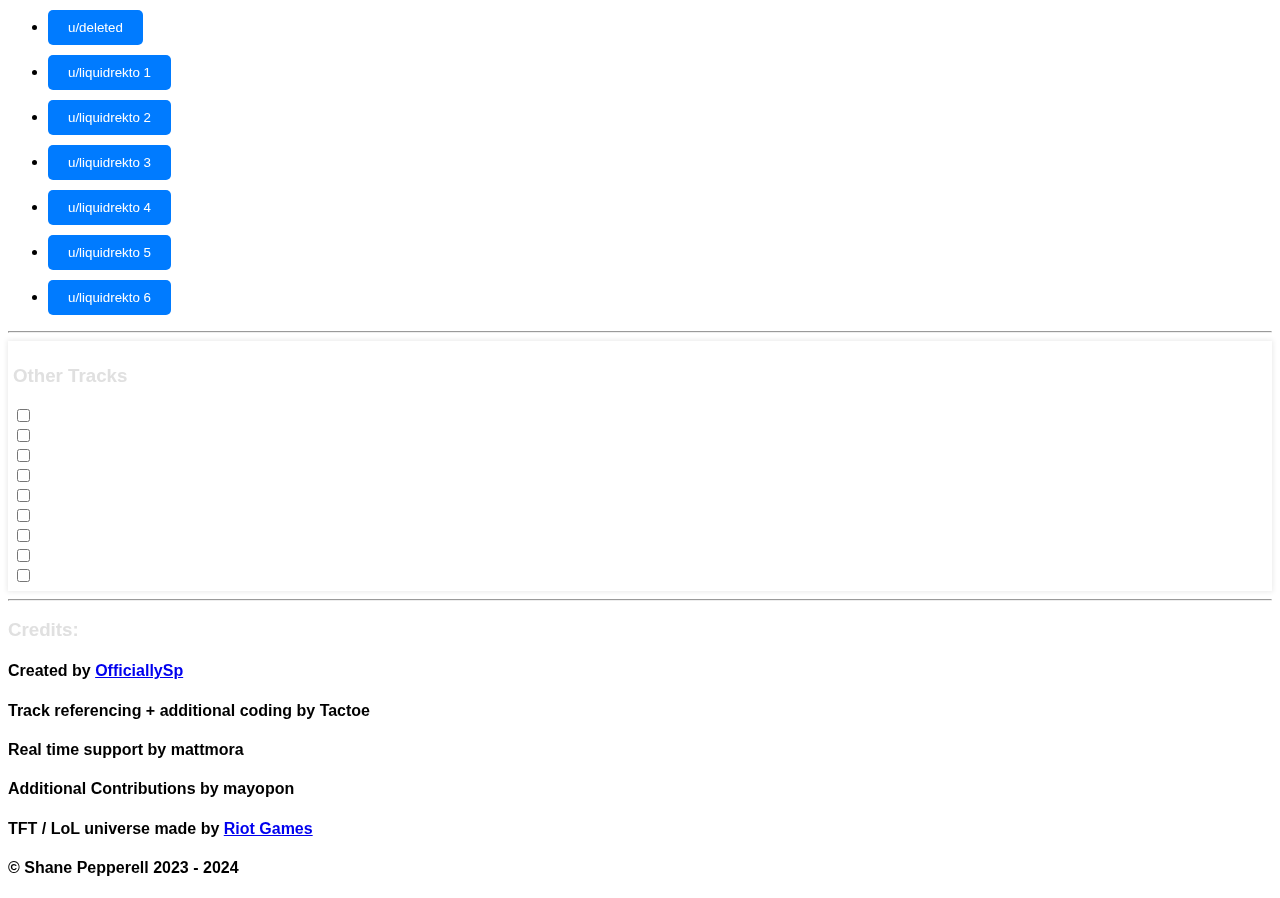
==== commit 91b80e5c: "Update index.html" ====
--- a/index.html
+++ b/index.html
@@ -5,6 +5,7 @@
     <meta charset="utf-8">
     <script async src="https://pagead2.googlesyndication.com/pagead/js/adsbygoogle.js?client=ca-pub-1548903334937961" crossorigin="anonymous"></script>
     <link href="https://cdn.jsdelivr.net/npm/bootstrap@5.3.2/dist/css/bootstrap.min.css" rel="stylesheet" integrity="sha384-T3c6CoIi6uLrA9TneNEoa7RxnatzjcDSCmG1MXxSR1GAsXEV/Dwwykc2MPK8M2HN" crossorigin="anonymous">
+	<script async src="https://fundingchoicesmessages.google.com/i/pub-1548903334937961?ers=1" nonce="5gGC7hrCBYGlIIqIKUedaw"></script><script nonce="5gGC7hrCBYGlIIqIKUedaw">(function() {function signalGooglefcPresent() {if (!window.frames['googlefcPresent']) {if (document.body) {const iframe = document.createElement('iframe'); iframe.style = 'width: 0; height: 0; border: none; z-index: -1000; left: -1000px; top: -1000px;'; iframe.style.display = 'none'; iframe.name = 'googlefcPresent'; document.body.appendChild(iframe);} else {setTimeout(signalGooglefcPresent, 0);}}}signalGooglefcPresent();})();</script>
     <link href="https://cdnjs.cloudflare.com/ajax/libs/font-awesome/5.15.1/css/all.min.css" rel="stylesheet">
     <link rel="stylesheet" type="text/css" href="styles.css">
     <title>TFT Remix Rumble Music Mixer</title>
@@ -15,6 +16,10 @@
     <div class="background-darken"></div>
     <h1>TFT Remix Rumble Music Mixer</h1>
     <h2>Select Tracks to Play, Select multiple tracks to play on top of eachover to create unique combinations.</h2>
+    <div class="alert alert-warning">
+        <strong>We are moving</strong><br>
+	We're automatically redirecting you to the new URL for the tft mixer. instead of officiallysp.net/tftmixer. In the future, find us at tftmixer.officiallysp.net
+    </div>
     <div class="alert alert-warning">
         <strong>Last Hurrah. Presets and MOBILE SUPPORT AT LAST</strong><br>
         With Set 10 coming to a close, Enjoy long awaited mobile support as well as many community presets from the original reddit post found <a href="https://www.reddit.com/r/TeamfightTactics/comments/181wwgx/i_made_a_mixer_where_you_can_make_your_own_remix/"> here.</a> Thank you all for your support and remember to report any issues and feature suggestions to the <a href="https://github.com/OfficiallySp/tftmixer"><strong>GitHub repository</strong></a>
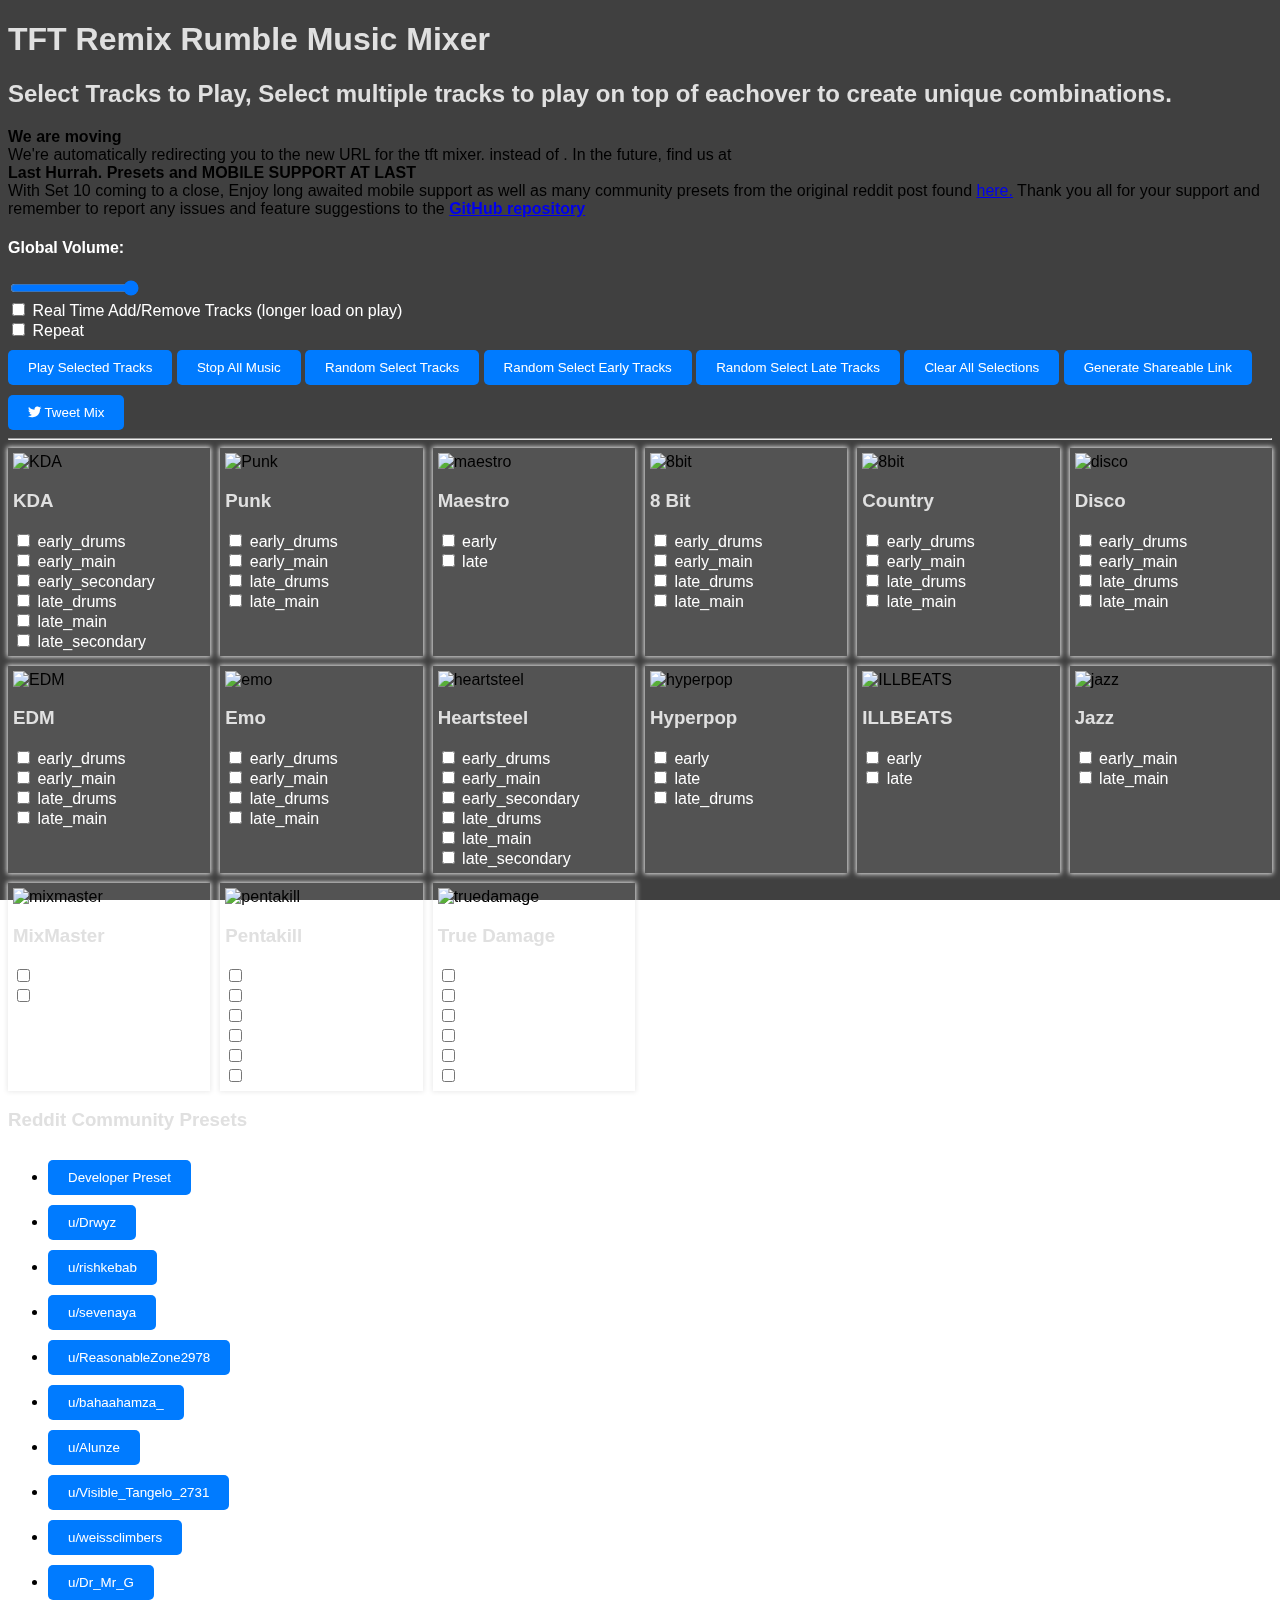
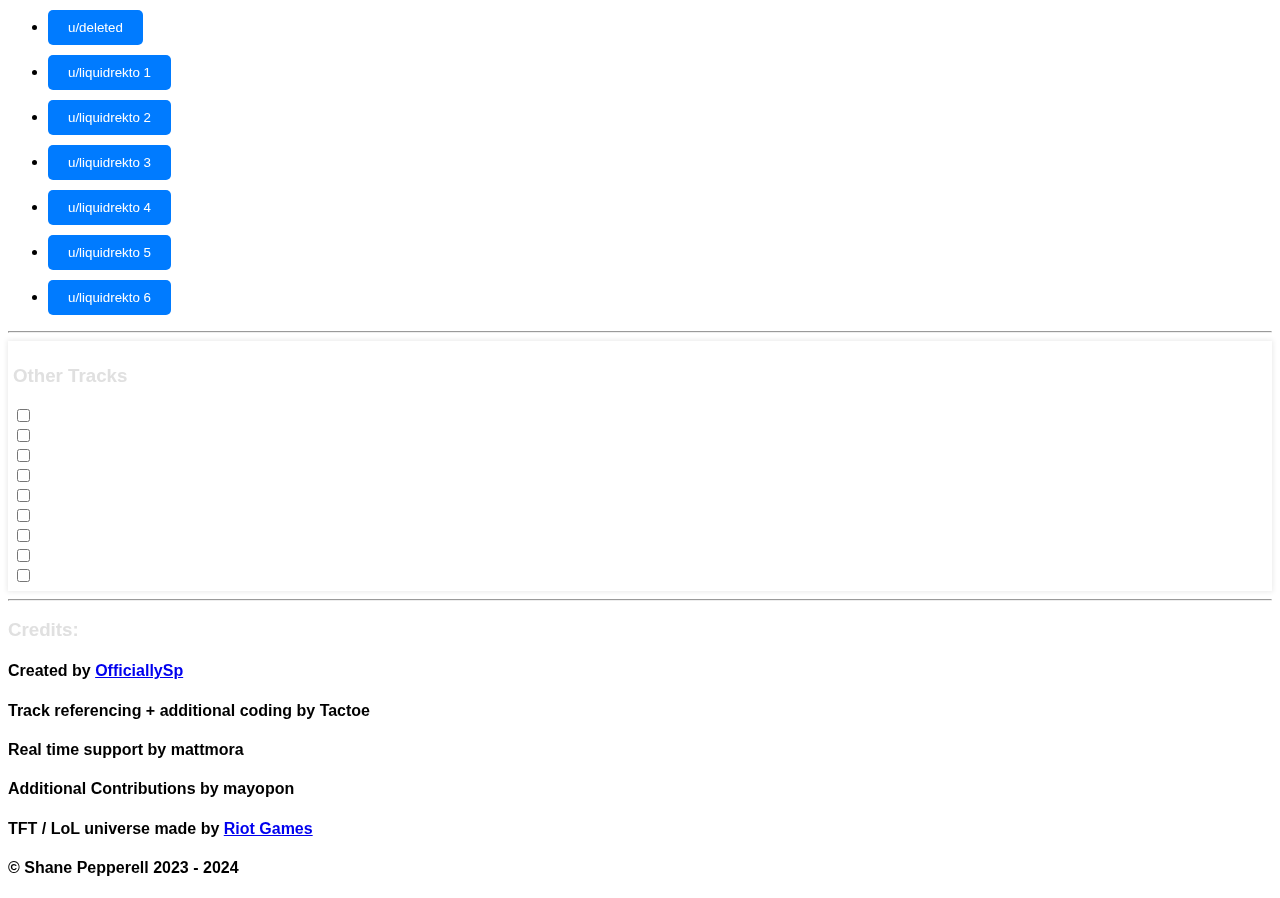
==== commit 880bc2fc: "Update index.html" ====
--- a/index.html
+++ b/index.html
@@ -18,7 +18,7 @@
     <h2>Select Tracks to Play, Select multiple tracks to play on top of eachover to create unique combinations.</h2>
     <div class="alert alert-warning">
         <strong>We are moving</strong><br>
-	We're automatically redirecting you to the new URL for the tft mixer. instead of officiallysp.net/tftmixer. In the future, find us at tftmixer.officiallysp.net
+	We're automatically redirecting you to the new URL for the tft mixer. instead of <a href="officiallysp.net/tftmixer"></a>. In the future, find us at <a href="tftmixer.officiallysp.net"></a>
     </div>
     <div class="alert alert-warning">
         <strong>Last Hurrah. Presets and MOBILE SUPPORT AT LAST</strong><br>
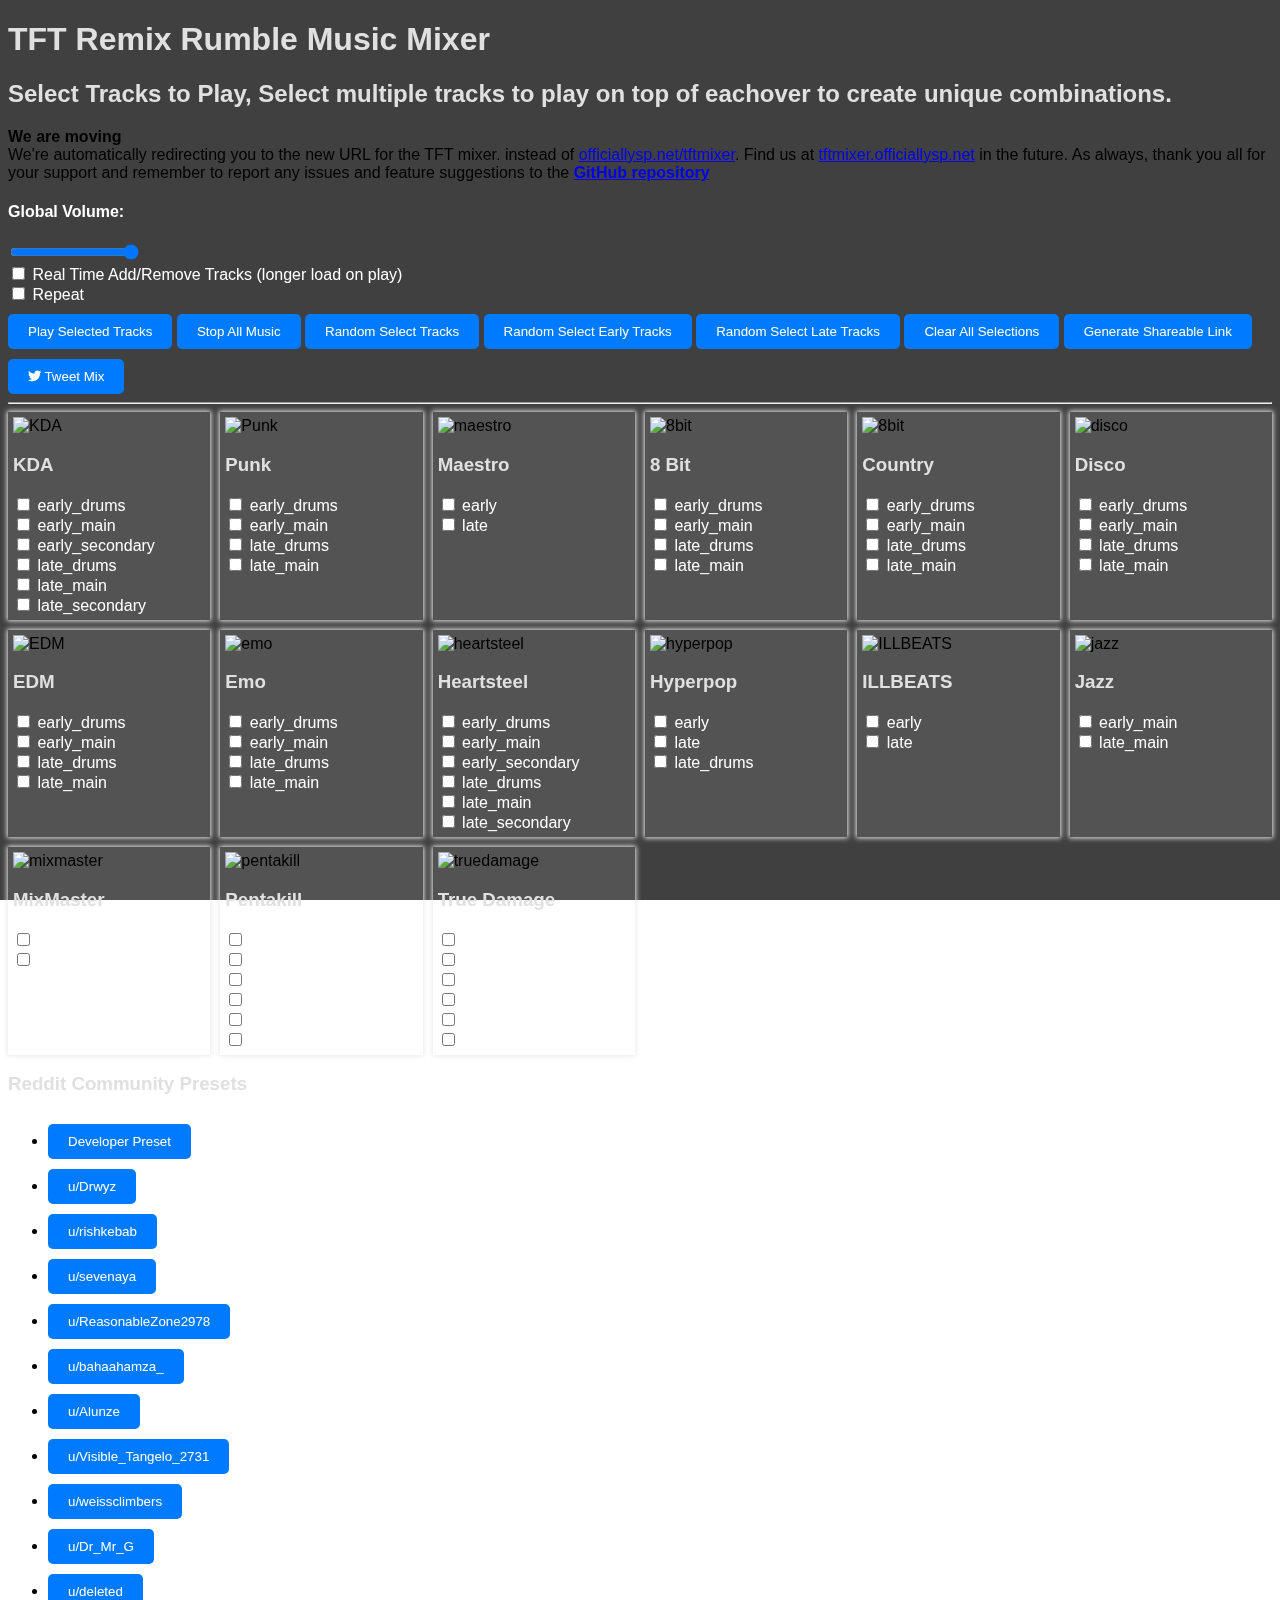
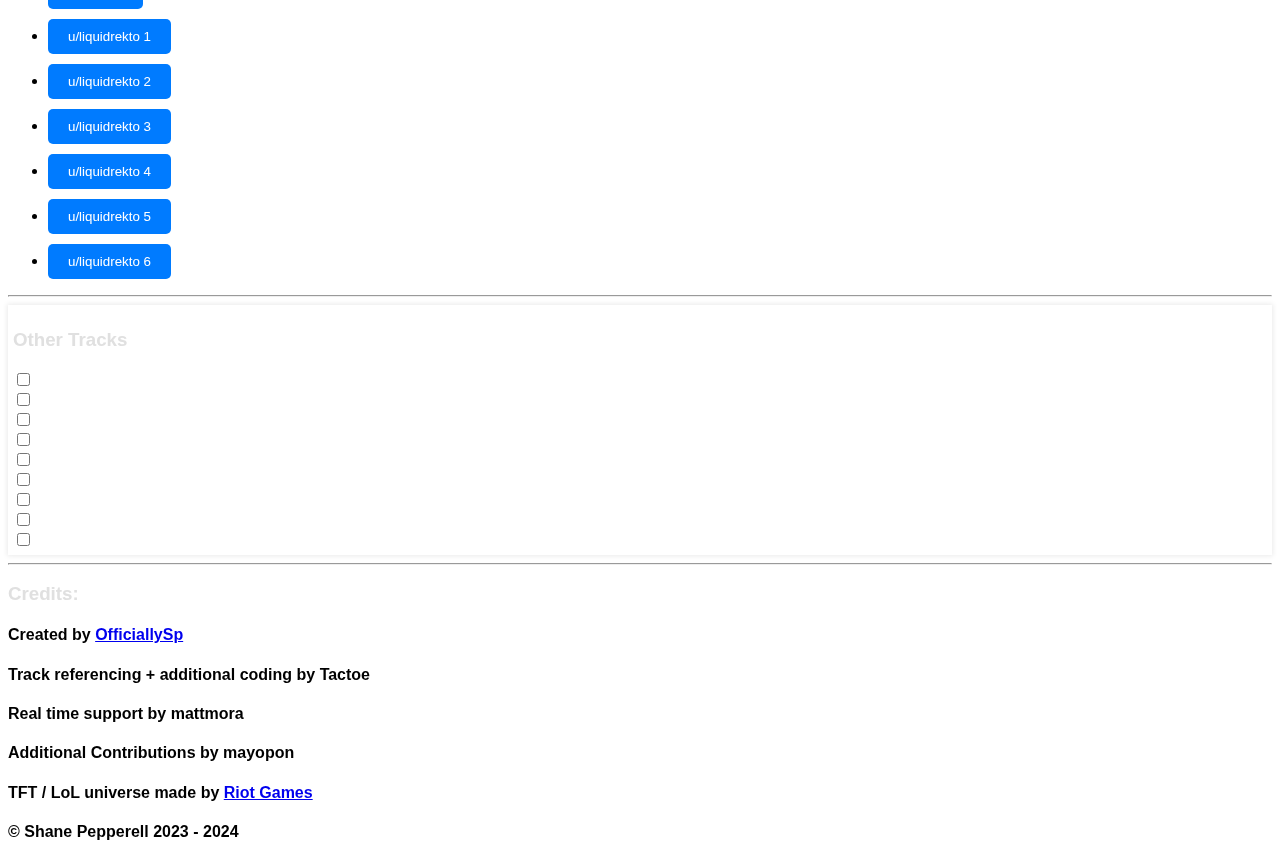
==== commit e5a8454e: "Update index.html" ====
--- a/index.html
+++ b/index.html
@@ -18,11 +18,7 @@
     <h2>Select Tracks to Play, Select multiple tracks to play on top of eachover to create unique combinations.</h2>
     <div class="alert alert-warning">
         <strong>We are moving</strong><br>
-	We're automatically redirecting you to the new URL for the tft mixer. instead of <a href="officiallysp.net/tftmixer"></a>. In the future, find us at <a href="tftmixer.officiallysp.net"></a>
-    </div>
-    <div class="alert alert-warning">
-        <strong>Last Hurrah. Presets and MOBILE SUPPORT AT LAST</strong><br>
-        With Set 10 coming to a close, Enjoy long awaited mobile support as well as many community presets from the original reddit post found <a href="https://www.reddit.com/r/TeamfightTactics/comments/181wwgx/i_made_a_mixer_where_you_can_make_your_own_remix/"> here.</a> Thank you all for your support and remember to report any issues and feature suggestions to the <a href="https://github.com/OfficiallySp/tftmixer"><strong>GitHub repository</strong></a>
+	We're automatically redirecting you to the new URL for the TFT mixer. instead of <a href="officiallysp.net/tftmixer">officiallysp.net/tftmixer</a>. Find us at <a href="tftmixer.officiallysp.net">tftmixer.officiallysp.net</a> in the future. As always, thank you all for your support and remember to report any issues and feature suggestions to the <a href="https://github.com/OfficiallySp/tftmixer"><strong>GitHub repository</strong></a>
     </div>
     <div>
         <label for="globalVolume"><strong>
